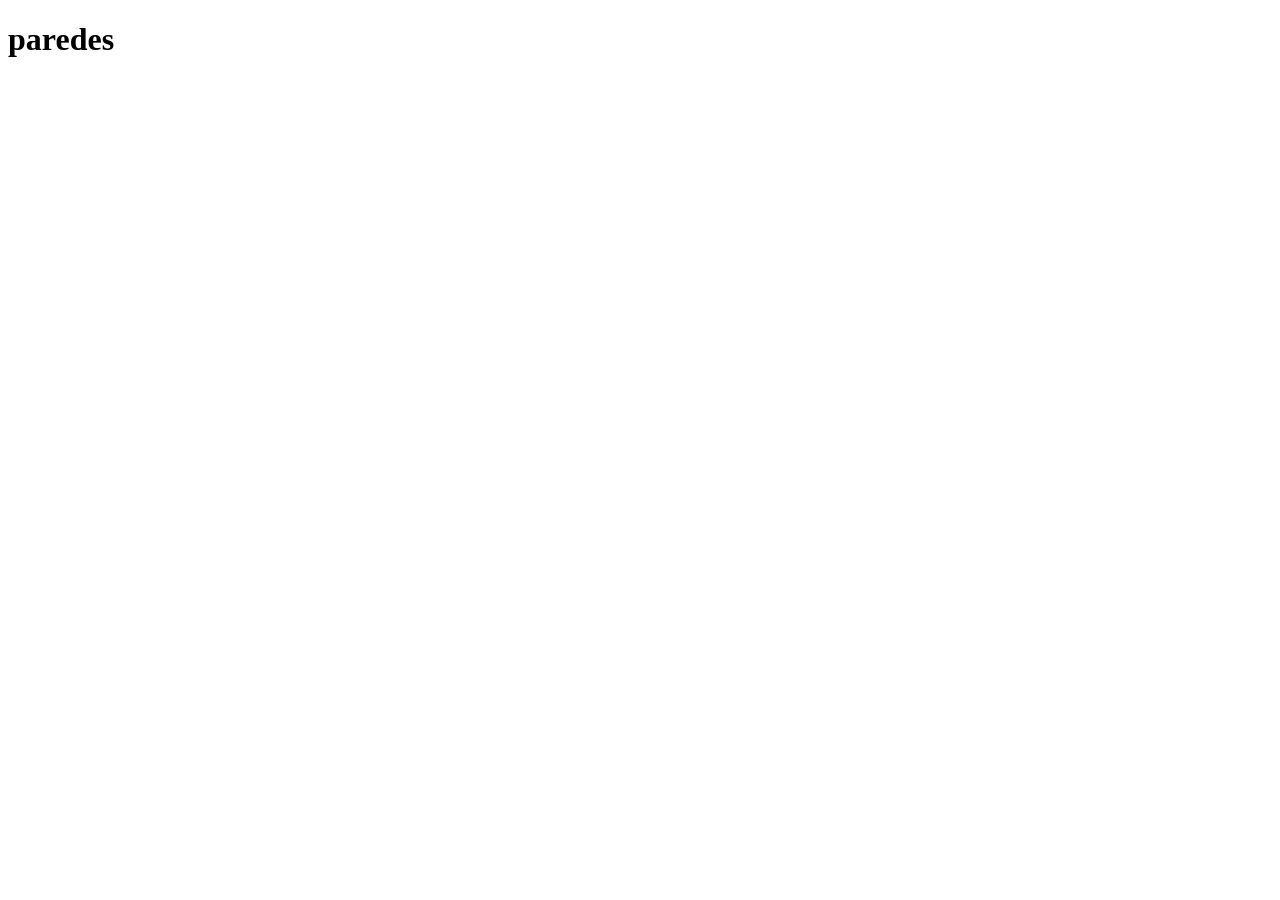
==== calidad.html @ febcbce3 "first commit" ====
<!DOCTYPE html>
<html lang="en">
<head>
    <meta charset="UTF-8">
    <meta name="viewport" content="width=device-width, initial-scale=1.0">
    <title>Document</title>
</head>
<body>
    <h1>paredes</h1>
</body>
</html>
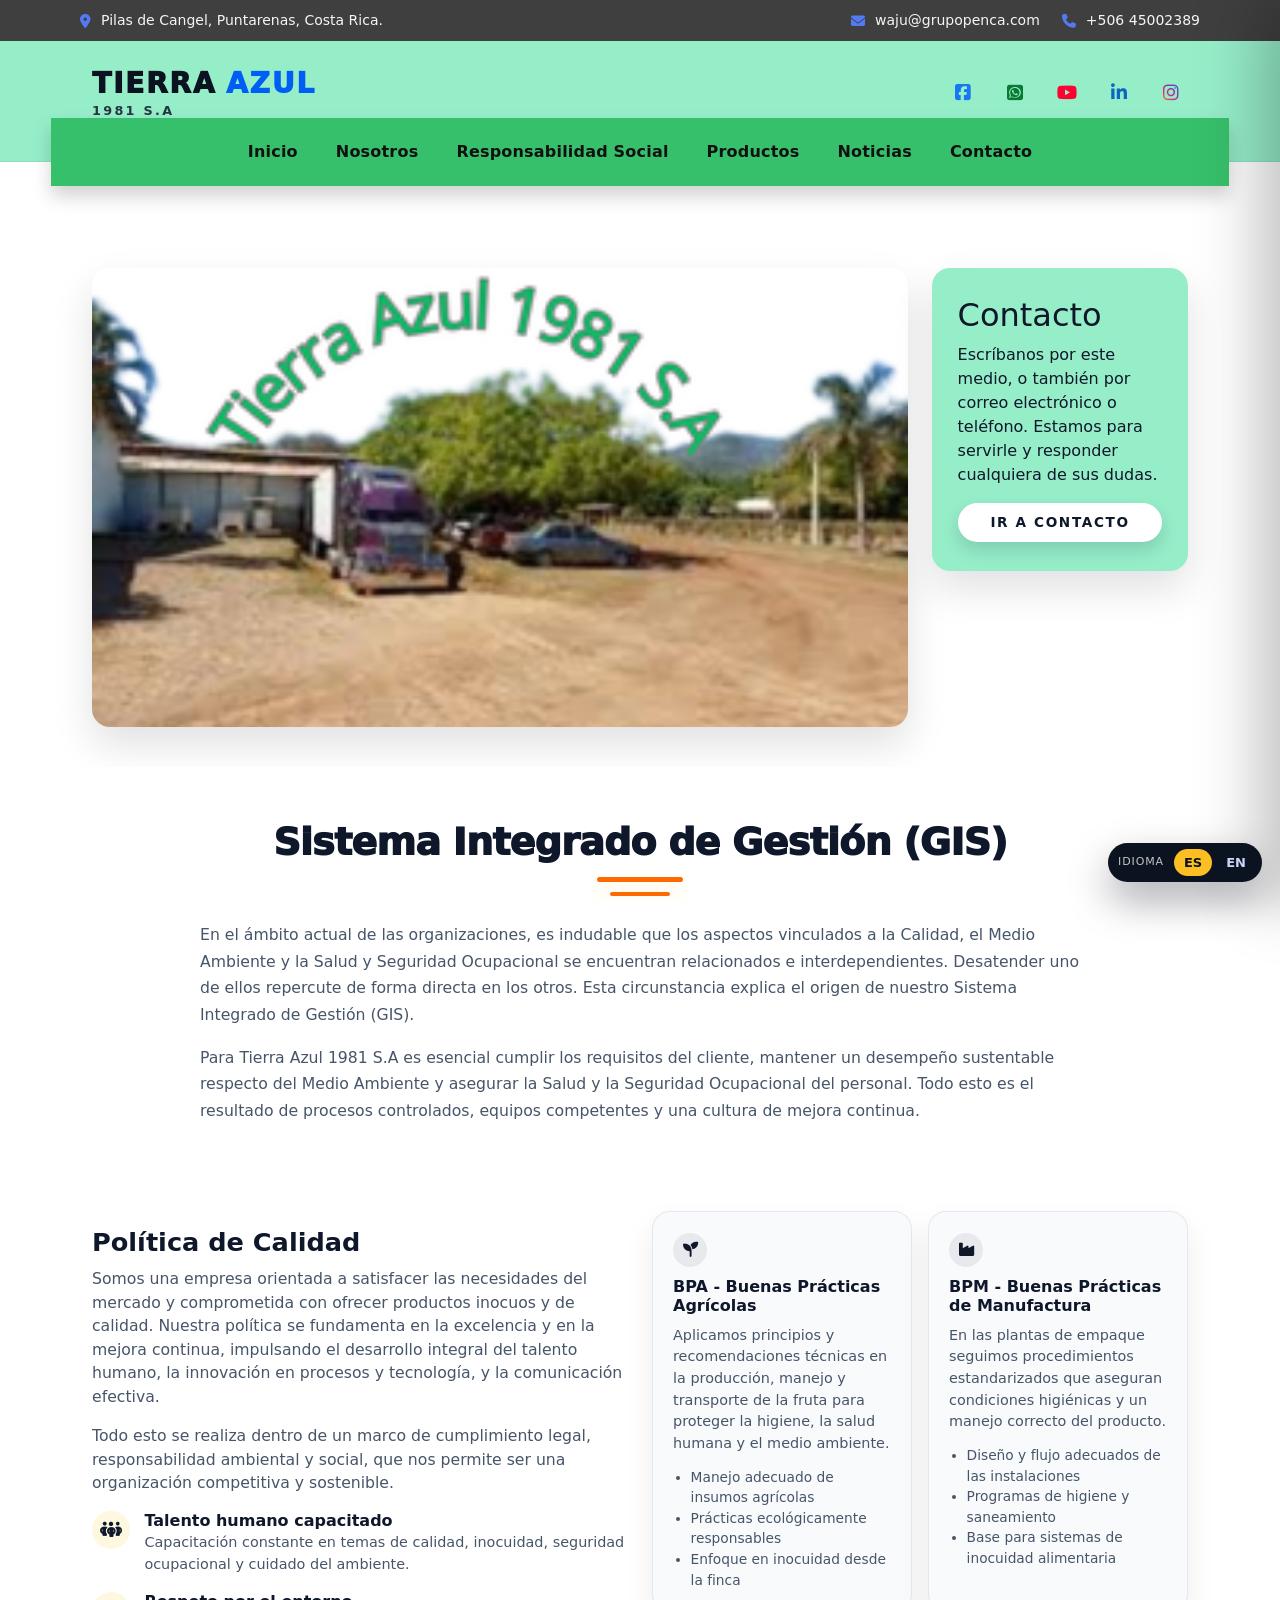
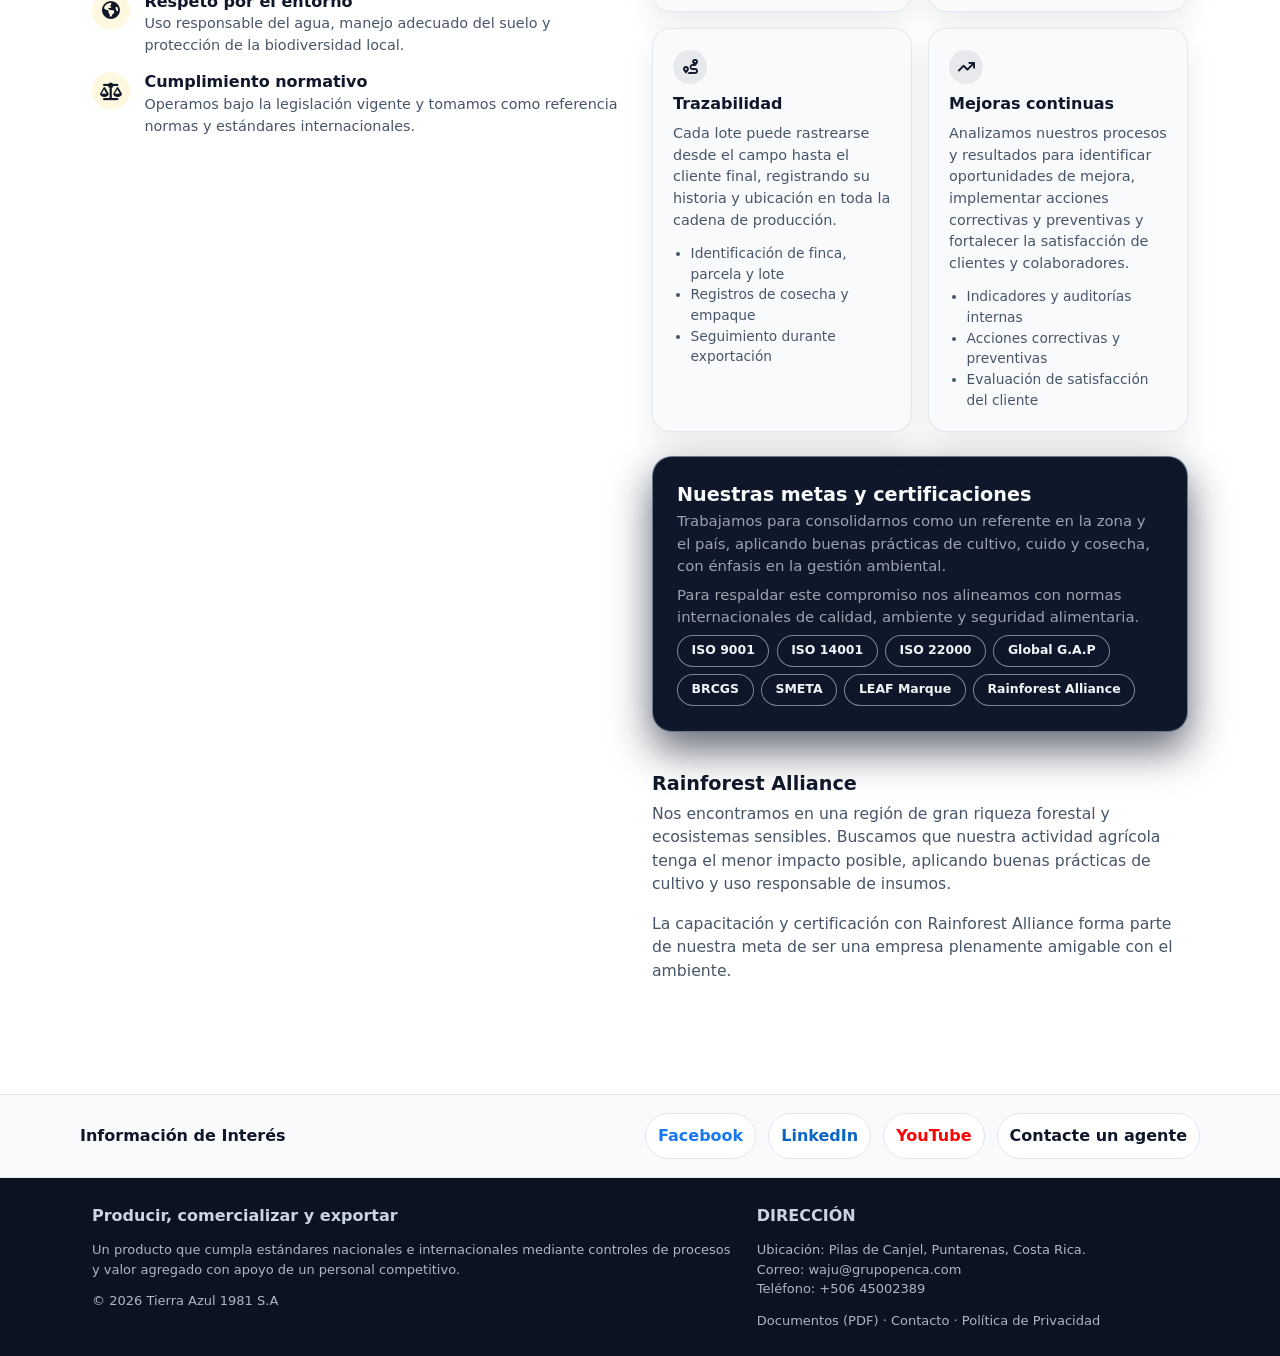
==== commit 7b354c29: "titulo que diga tierraazul" ====
--- a/calidad.html
+++ b/calidad.html
@@ -1,11 +1,914 @@
-<!DOCTYPE html>
-<html lang="en">
-<head>
-    <meta charset="UTF-8">
-    <meta name="viewport" content="width=device-width, initial-scale=1.0">
-    <title>Document</title>
-</head>
-<body>
-    <h1>paredes</h1>
-</body>
+<!doctype html>
+<html lang="es">
+  <head>
+    <meta charset="utf-8" />
+    <meta name="viewport" content="width=device-width, initial-scale=1" />
+    <title>Tierra-Azul - Calidad</title>
+
+    <!-- Google Font -->
+    <link rel="preconnect" href="https://fonts.googleapis.com" />
+    <link rel="preconnect" href="https://fonts.gstatic.com" crossorigin />
+    <link
+      href="https://fonts.googleapis.com/css2?family=Montserrat:wght@500;700;800&display=swap"
+      rel="stylesheet"
+    />
+
+    <!-- Bootstrap -->
+    <link
+      href="https://cdn.jsdelivr.net/npm/bootstrap@5.3.3/dist/css/bootstrap.min.css"
+      rel="stylesheet"
+    />
+
+    <!-- Swiper (slider pro, por si en el futuro lo usas aquí) -->
+    <link
+      rel="stylesheet"
+      href="https://cdn.jsdelivr.net/npm/swiper@11/swiper-bundle.min.css"
+    />
+
+    <!-- AOS (animaciones) -->
+    <link rel="stylesheet" href="https://unpkg.com/aos@2.3.1/dist/aos.css" />
+
+    <!-- FontAwesome -->
+    <link
+      rel="stylesheet"
+      href="https://cdnjs.cloudflare.com/ajax/libs/font-awesome/6.5.0/css/all.min.css"
+    />
+
+    <!-- CSS global -->
+    <link rel="stylesheet" href="css/styles.css" />
+    <!-- CSS específico de esta página -->
+    <link rel="stylesheet" href="css/calidad.css" />
+  </head>
+
+  <body>
+    <!-- TOP BAR (gris oscuro con info) -->
+    <div class="topbar2">
+      <div class="container topbar2__wrap">
+        <div class="topbar2__item">
+          <i class="fa-solid fa-location-dot"></i>
+          <span
+            data-es="Pilas de Cangel, Puntarenas, Costa Rica."
+            data-en="Pilas de Cangel, Puntarenas, Costa Rica."
+          >
+            Pilas de Cangel, Puntarenas, Costa Rica.
+          </span>
+        </div>
+
+        <div class="topbar2__right">
+          <a class="topbar2__item" href="mailto:info@puravidamelons.com">
+            <i class="fa-solid fa-envelope"></i>
+            <span
+              data-es="waju@grupopenca.com"
+              data-en="waju@grupopenca.com"
+            >
+              waju@grupopenca.com
+            </span>
+          </a>
+          <a class="topbar2__item" href="tel:+50645002389">
+            <i class="fa-solid fa-phone"></i>
+            <span
+              data-es="+506 45002389"
+              data-en="+506 45002389"
+            >
+              +506 45002389
+            </span>
+          </a>
+        </div>
+      </div>
+    </div>
+
+    <!-- HEADER AMARILLO -->
+    <header class="header2" id="siteHeader">
+      <div class="container header2__wrap">
+        <a class="header2__brand" href="index.html" aria-label="Inicio">
+          <span class="brand-text">
+            <span class="brand-name">
+              <span class="brand-tierra">TIERRA</span>
+              <span class="brand-azul">AZUL</span>
+            </span>
+            <span class="brand-sub">1981 S.A</span>
+          </span>
+        </a>
+
+        <div class="header2__right">
+          <div class="header2__social">
+            <a href="#" aria-label="Facebook"
+              ><i class="fa-brands fa-square-facebook"></i
+            ></a>
+            <a href="#" aria-label="WhatsApp"
+              ><i class="fa-brands fa-square-whatsapp"></i
+            ></a>
+            <a href="#" aria-label="YouTube"
+              ><i class="fa-brands fa-youtube"></i
+            ></a>
+            <a href="#" aria-label="LinkedIn"
+              ><i class="fa-brands fa-linkedin-in"></i
+            ></a>
+            <a href="#" aria-label="Instagram"
+              ><i class="fa-brands fa-instagram"></i
+            ></a>
+          </div>
+
+          <!-- Botón hamburguesa (solo móvil) -->
+          <button
+            class="nav2__toggle"
+            id="navToggle"
+            aria-label="Abrir menú"
+            aria-expanded="false"
+          >
+            <i class="fa-solid fa-bars"></i>
+          </button>
+        </div>
+      </div>
+
+      <!-- NAV flotante centrado (desktop) -->
+      <div class="nav2" id="navBar">
+        <nav class="nav2__box" aria-label="Menú principal">
+          <a
+            class="nav2__link"
+            href="index.html"
+            data-es="Inicio"
+            data-en="Home"
+          >
+            Inicio
+          </a>
+
+          <div class="nav2__dropdown" id="dropNosotros">
+            <a
+              class="nav2__link nav2__dropbtn"
+              href="#"
+              data-es="Nosotros"
+              data-en="About us"
+            >
+              Nosotros <i class="fa-solid fa-chevron-down"></i>
+            </a>
+
+            <div class="nav2__submenu" id="subNosotros">
+              <a
+                href="empresa.html"
+                data-es="Empresa"
+                data-en="Company"
+              >
+                Empresa
+              </a>
+              <a
+                href="estrategia.html"
+                data-es="Estrategia"
+                data-en="Strategy"
+              >
+                Estrategia
+              </a>
+              <a
+                href="calidad.html"
+                data-es="Calidad"
+                data-en="Quality"
+              >
+                Calidad
+              </a>
+            </div>
+          </div>
+
+          <a
+            class="nav2__link"
+            href="responsabilidad-social.html"
+            data-es="Responsabilidad Social"
+            data-en="Social Responsibility"
+          >
+            Responsabilidad Social
+          </a>
+          <a
+            class="nav2__link"
+            href="productos.html"
+            data-es="Productos"
+            data-en="Products"
+          >
+            Productos
+          </a>
+          <a
+            class="nav2__link"
+            href="noticias.html"
+            data-es="Noticias"
+            data-en="News"
+          >
+            Noticias
+          </a>
+          <a
+            class="nav2__link"
+            href="contacto.html"
+            data-es="Contacto"
+            data-en="Contact"
+          >
+            Contacto
+          </a>
+        </nav>
+      </div>
+
+      <!-- PANEL MÓVIL (overlay) -->
+      <div class="nav2__backdrop" id="navBackdrop"></div>
+
+      <aside class="nav2__panel" id="navPanel" aria-label="Menú móvil">
+        <div class="nav2__panelHead">
+          <span
+            class="nav2__panelTitle"
+            data-es="Menú"
+            data-en="Menu"
+          >
+            Menú
+          </span>
+          <button class="nav2__close" id="navClose" aria-label="Cerrar menú">
+            <i class="fa-solid fa-xmark"></i>
+          </button>
+        </div>
+
+        <div class="nav2__panelBody">
+          <a
+            class="nav2__mLink"
+            href="index.html"
+            data-es="Inicio"
+            data-en="Home"
+          >
+            Inicio
+          </a>
+
+          <!-- SOLO "NOSOTROS" TIENE SUBMENU EN MÓVIL -->
+          <button
+            class="nav2__mDrop"
+            type="button"
+            data-submenu="msubNosotros"
+            aria-expanded="false"
+          >
+            <span data-es="Nosotros" data-en="About us">Nosotros</span>
+            <i class="fa-solid fa-chevron-down"></i>
+          </button>
+          <div class="nav2__mSub" id="msubNosotros">
+            <a
+              href="empresa.html"
+              data-es="Empresa"
+              data-en="Company"
+            >
+              Empresa
+            </a>
+            <a
+              href="estrategia.html"
+              data-es="Estrategia"
+              data-en="Strategy"
+            >
+              Estrategia
+            </a>
+            <a
+              href="calidad.html"
+              data-es="Calidad"
+              data-en="Quality"
+            >
+              Calidad
+            </a>
+          </div>
+
+          <!-- LINKS NORMALES -->
+          <a
+            class="nav2__mLink"
+            href="responsabilidad-social.html"
+            data-es="Responsabilidad Social"
+            data-en="Social Responsibility"
+          >
+            Responsabilidad Social
+          </a>
+          <a
+            class="nav2__mLink"
+            href="productos.html"
+            data-es="Productos"
+            data-en="Products"
+          >
+            Productos
+          </a>
+          <a
+            class="nav2__mLink"
+            href="noticias.html"
+            data-es="Noticias"
+            data-en="News"
+          >
+            Noticias
+          </a>
+          <a
+            class="nav2__mLink"
+            href="contacto.html"
+            data-es="Contacto"
+            data-en="Contact"
+          >
+            Contacto
+          </a>
+        </div>
+      </aside>
+    </header>
+
+    <!-- Para que el contenido no se meta debajo del nav flotante -->
+    <div class="page-start"></div>
+
+    <!-- ================================
+         BANNER: IMAGEN + CONTACTO
+    ================================= -->
+    <section class="quality-banner">
+      <div class="container">
+        <div class="row g-4 align-items-stretch">
+          <!-- Imagen principal -->
+          <div class="col-lg-9">
+            <div
+              class="quality-banner__media"
+              data-aos="fade-up"
+              data-aos-duration="800"
+            >
+              <!-- 🔁 Cambia la ruta por tu imagen -->
+              <img
+                src="assets/Tierra Azul 1981 S.A.png"
+                alt="Calidad Tierra Azul 1981 S.A"
+                loading="lazy"
+                decoding="async"
+              />
+            </div>
+          </div>
+
+          <!-- Tarjeta de contacto -->
+          <div class="col-lg-3">
+            <aside
+              class="quality-contact"
+              data-aos="fade-left"
+              data-aos-duration="800"
+            >
+              <h2
+                class="quality-contact__title"
+                data-es="Contacto"
+                data-en="Contact"
+              >
+                Contacto
+              </h2>
+
+              <p
+                class="quality-contact__text"
+                data-es="Escríbanos por este medio, o también por correo electrónico o teléfono. Estamos para servirle y responder cualquiera de sus dudas."
+                data-en="Write to us here, or contact us by email or phone. We are here to help and answer any questions."
+              >
+                Escríbanos por este medio, o también por correo electrónico o
+                teléfono. Estamos para servirle y responder cualquiera de sus
+                dudas.
+              </p>
+
+              <a
+                href="contacto.html"
+                class="quality-contact__btn"
+                data-es="Ir a contacto"
+                data-en="Go to contact"
+              >
+                IR A CONTACTO
+              </a>
+            </aside>
+          </div>
+        </div>
+      </div>
+    </section>
+
+    <!-- ================================
+         TEXTO GIS (Sistema Integrado)
+    ================================= -->
+    <section class="section quality-body" id="calidad">
+      <div class="container">
+        <div class="section-head">
+          <h2
+            class="section-title"
+            data-es="Sistema Integrado de Gestión (GIS)"
+            data-en="Integrated Management System (GIS)"
+          >
+            Sistema Integrado de Gestión (GIS)
+          </h2>
+          <div class="section-divider"></div>
+        </div>
+
+        <div class="quality-body__content">
+          <p
+            data-es="En el ámbito actual de las organizaciones, es indudable que los aspectos vinculados a la Calidad, el Medio Ambiente y la Salud y Seguridad Ocupacional se encuentran relacionados e interdependientes. Desatender uno de ellos repercute de forma directa en los otros. Esta circunstancia explica el origen de nuestro Sistema Integrado de Gestión (GIS)."
+            data-en="In today’s organizations, Quality, Environment and Occupational Health and Safety are clearly related and interdependent. Ignoring one of them has a direct effect on the others. This is the origin of our Integrated Management System (GIS)."
+          >
+            En el ámbito actual de las organizaciones, es indudable que los
+            aspectos vinculados a la Calidad, el Medio Ambiente y la Salud y
+            Seguridad Ocupacional se encuentran relacionados e
+            interdependientes. Desatender uno de ellos repercute de forma
+            directa en los otros. Esta circunstancia explica el origen de
+            nuestro Sistema Integrado de Gestión (GIS).
+          </p>
+
+          <p
+            data-es="Para Tierra Azul 1981 S.A es esencial cumplir los requisitos del cliente, mantener un desempeño sustentable respecto del Medio Ambiente y asegurar la Salud y la Seguridad Ocupacional del personal. Todo esto es el resultado de procesos controlados, equipos competentes y una cultura de mejora continua."
+            data-en="For Tierra Azul 1981 S.A it is essential to meet customer requirements, maintain sustainable environmental performance and ensure workers’ Health and Safety. All this is the result of controlled processes, competent teams and a culture of continuous improvement."
+          >
+            Para Tierra Azul 1981 S.A es esencial cumplir los requisitos del
+            cliente, mantener un desempeño sustentable respecto del Medio
+            Ambiente y asegurar la Salud y la Seguridad Ocupacional del
+            personal. Todo esto es el resultado de procesos controlados, equipos
+            competentes y una cultura de mejora continua.
+          </p>
+        </div>
+      </div>
+    </section>
+
+    <!-- ================================
+         SECCIÓN PRINCIPAL: POLÍTICA, BPA, BPM, TRAZABILIDAD, MEJORA, METAS, RAINFOREST
+    ================================= -->
+    <section class="section quality-modern">
+      <div class="container">
+        <div class="row gy-5 align-items-start">
+          <!-- Columna izquierda: Política + pilares -->
+          <div class="col-lg-6">
+            <div class="quality-block">
+              <!-- Política de calidad -->
+              <h2
+                class="quality-block__title"
+                data-es="Política de Calidad"
+                data-en="Quality Policy"
+              >
+                Política de Calidad
+              </h2>
+
+              <p
+                class="quality-block__text"
+                data-es="Somos una empresa orientada a satisfacer las necesidades del mercado y comprometida con ofrecer productos inocuos y de calidad. Nuestra política se fundamenta en la excelencia y en la mejora continua, impulsando el desarrollo integral del talento humano, la innovación en procesos y tecnología, y la comunicación efectiva."
+                data-en="We are a company committed to meeting market needs and delivering safe, high-quality products. Our policy is based on excellence and continuous improvement, promoting the development of our people, process and technology innovation, and effective communication."
+              >
+                Somos una empresa orientada a satisfacer las necesidades del
+                mercado y comprometida con ofrecer productos inocuos y de
+                calidad. Nuestra política se fundamenta en la excelencia y en la
+                mejora continua, impulsando el desarrollo integral del talento
+                humano, la innovación en procesos y tecnología, y la
+                comunicación efectiva.
+              </p>
+
+              <p
+                class="quality-block__text"
+                data-es="Todo esto se realiza dentro de un marco de cumplimiento legal, responsabilidad ambiental y social, que nos permite ser una organización competitiva y sostenible."
+                data-en="All this is carried out within a framework of legal compliance and environmental and social responsibility, which allows us to be a competitive and sustainable organization."
+              >
+                Todo esto se realiza dentro de un marco de cumplimiento legal,
+                responsabilidad ambiental y social, que nos permite ser una
+                organización competitiva y sostenible.
+              </p>
+
+              <!-- Pilares -->
+              <ul class="quality-pillars list-unstyled">
+                <li>
+                  <span class="quality-pillars__icon">
+                    <i class="fa-solid fa-people-group"></i>
+                  </span>
+                  <div>
+                    <h3
+                      data-es="Talento humano capacitado"
+                      data-en="Trained human talent"
+                    >
+                      Talento humano capacitado
+                    </h3>
+                    <p
+                      data-es="Capacitación constante en temas de calidad, inocuidad, seguridad ocupacional y cuidado del ambiente."
+                      data-en="Ongoing training on quality, food safety, occupational safety and environmental care."
+                    >
+                      Capacitación constante en temas de calidad, inocuidad,
+                      seguridad ocupacional y cuidado del ambiente.
+                    </p>
+                  </div>
+                </li>
+
+                <li>
+                  <span class="quality-pillars__icon">
+                    <i class="fa-solid fa-earth-americas"></i>
+                  </span>
+                  <div>
+                    <h3
+                      data-es="Respeto por el entorno"
+                      data-en="Respect for the environment"
+                    >
+                      Respeto por el entorno
+                    </h3>
+                    <p
+                      data-es="Uso responsable del agua, manejo adecuado del suelo y protección de la biodiversidad local."
+                      data-en="Responsible water use, proper soil management and protection of local biodiversity."
+                    >
+                      Uso responsable del agua, manejo adecuado del suelo y
+                      protección de la biodiversidad local.
+                    </p>
+                  </div>
+                </li>
+
+                <li>
+                  <span class="quality-pillars__icon">
+                    <i class="fa-solid fa-scale-balanced"></i>
+                  </span>
+                  <div>
+                    <h3
+                      data-es="Cumplimiento normativo"
+                      data-en="Regulatory compliance"
+                    >
+                      Cumplimiento normativo
+                    </h3>
+                    <p
+                      data-es="Operamos bajo la legislación vigente y tomamos como referencia normas y estándares internacionales."
+                      data-en="We operate under current legislation and take international standards and norms as reference."
+                    >
+                      Operamos bajo la legislación vigente y tomamos como
+                      referencia normas y estándares internacionales.
+                    </p>
+                  </div>
+                </li>
+              </ul>
+            </div>
+          </div>
+
+          <!-- Columna derecha: BPA / BPM / Trazabilidad / Mejora continua + Certificaciones + Rainforest -->
+          <div class="col-lg-6">
+            <div class="quality-grid">
+              <!-- BPA -->
+              <article class="quality-card">
+                <div class="quality-card__icon">
+                  <i class="fa-solid fa-seedling"></i>
+                </div>
+                <h3
+                  data-es="BPA - Buenas Prácticas Agrícolas"
+                  data-en="GAP - Good Agricultural Practices"
+                >
+                  BPA - Buenas Prácticas Agrícolas
+                </h3>
+                <p
+                  data-es="Aplicamos principios y recomendaciones técnicas en la producción, manejo y transporte de la fruta para proteger la higiene, la salud humana y el medio ambiente."
+                  data-en="We apply principles and technical recommendations in fruit production, handling and transport to protect hygiene, human health and the environment."
+                >
+                  Aplicamos principios y recomendaciones técnicas en la
+                  producción, manejo y transporte de la fruta para proteger la
+                  higiene, la salud humana y el medio ambiente.
+                </p>
+                <ul>
+                  <li
+                    data-es="Manejo adecuado de insumos agrícolas"
+                    data-en="Proper management of agricultural inputs"
+                  >
+                    Manejo adecuado de insumos agrícolas
+                  </li>
+                  <li
+                    data-es="Prácticas ecológicamente responsables"
+                    data-en="Environmentally responsible practices"
+                  >
+                    Prácticas ecológicamente responsables
+                  </li>
+                  <li
+                    data-es="Enfoque en inocuidad desde la finca"
+                    data-en="Food safety starting at the farm"
+                  >
+                    Enfoque en inocuidad desde la finca
+                  </li>
+                </ul>
+              </article>
+
+              <!-- BPM -->
+              <article class="quality-card">
+                <div class="quality-card__icon">
+                  <i class="fa-solid fa-industry"></i>
+                </div>
+                <h3
+                  data-es="BPM - Buenas Prácticas de Manufactura"
+                  data-en="GMP - Good Manufacturing Practices"
+                >
+                  BPM - Buenas Prácticas de Manufactura
+                </h3>
+                <p
+                  data-es="En las plantas de empaque seguimos procedimientos estandarizados que aseguran condiciones higiénicas y un manejo correcto del producto."
+                  data-en="In packing plants we follow standardized procedures that ensure hygienic conditions and proper product handling."
+                >
+                  En las plantas de empaque seguimos procedimientos
+                  estandarizados que aseguran condiciones higiénicas y un manejo
+                  correcto del producto.
+                </p>
+                <ul>
+                  <li
+                    data-es="Diseño y flujo adecuados de las instalaciones"
+                    data-en="Proper facility design and process flow"
+                  >
+                    Diseño y flujo adecuados de las instalaciones
+                  </li>
+                  <li
+                    data-es="Programas de higiene y saneamiento"
+                    data-en="Hygiene and sanitation programs"
+                  >
+                    Programas de higiene y saneamiento
+                  </li>
+                  <li
+                    data-es="Base para sistemas de inocuidad alimentaria"
+                    data-en="Basis for food safety systems"
+                  >
+                    Base para sistemas de inocuidad alimentaria
+                  </li>
+                </ul>
+              </article>
+
+              <!-- Trazabilidad -->
+              <article class="quality-card">
+                <div class="quality-card__icon">
+                  <i class="fa-solid fa-route"></i>
+                </div>
+                <h3
+                  data-es="Trazabilidad"
+                  data-en="Traceability"
+                >
+                  Trazabilidad
+                </h3>
+                <p
+                  data-es="Cada lote puede rastrearse desde el campo hasta el cliente final, registrando su historia y ubicación en toda la cadena de producción."
+                  data-en="Each batch can be traced from the field to the final customer, recording its history and location throughout the production chain."
+                >
+                  Cada lote puede rastrearse desde el campo hasta el cliente
+                  final, registrando su historia y ubicación en toda la cadena
+                  de producción.
+                </p>
+                <ul>
+                  <li
+                    data-es="Identificación de finca, parcela y lote"
+                    data-en="Farm, plot and batch identification"
+                  >
+                    Identificación de finca, parcela y lote
+                  </li>
+                  <li
+                    data-es="Registros de cosecha y empaque"
+                    data-en="Harvest and packing records"
+                  >
+                    Registros de cosecha y empaque
+                  </li>
+                  <li
+                    data-es="Seguimiento durante exportación"
+                    data-en="Tracking during export"
+                  >
+                    Seguimiento durante exportación
+                  </li>
+                </ul>
+              </article>
+
+              <!-- Mejora continua -->
+              <article class="quality-card">
+                <div class="quality-card__icon">
+                  <i class="fa-solid fa-arrow-trend-up"></i>
+                </div>
+                <h3
+                  data-es="Mejoras continuas"
+                  data-en="Continuous improvement"
+                >
+                  Mejoras continuas
+                </h3>
+                <p
+                  data-es="Analizamos nuestros procesos y resultados para identificar oportunidades de mejora, implementar acciones correctivas y preventivas y fortalecer la satisfacción de clientes y colaboradores."
+                  data-en="We analyze our processes and results to identify opportunities for improvement, implement corrective and preventive actions and strengthen customer and staff satisfaction."
+                >
+                  Analizamos nuestros procesos y resultados para identificar
+                  oportunidades de mejora, implementar acciones correctivas y
+                  preventivas y fortalecer la satisfacción de clientes y
+                  colaboradores.
+                </p>
+                <ul>
+                  <li
+                    data-es="Indicadores y auditorías internas"
+                    data-en="Indicators and internal audits"
+                  >
+                    Indicadores y auditorías internas
+                  </li>
+                  <li
+                    data-es="Acciones correctivas y preventivas"
+                    data-en="Corrective and preventive actions"
+                  >
+                    Acciones correctivas y preventivas
+                  </li>
+                  <li
+                    data-es="Evaluación de satisfacción del cliente"
+                    data-en="Customer satisfaction assessment"
+                  >
+                    Evaluación de satisfacción del cliente
+                  </li>
+                </ul>
+              </article>
+            </div>
+
+            <!-- Metas y certificaciones -->
+            <div class="quality-cert quality-cert--modern mt-4">
+              <div class="quality-cert__text">
+                <h3
+                  data-es="Nuestras metas y certificaciones"
+                  data-en="Our goals and certifications"
+                >
+                  Nuestras metas y certificaciones
+                </h3>
+                <p
+                  data-es="Trabajamos para consolidarnos como un referente en la zona y el país, aplicando buenas prácticas de cultivo, cuido y cosecha, con énfasis en la gestión ambiental."
+                  data-en="We work to become a benchmark in our region and country, applying good growing, caring and harvesting practices, with a strong focus on environmental management."
+                >
+                  Trabajamos para consolidarnos como un referente en la zona y
+                  el país, aplicando buenas prácticas de cultivo, cuido y
+                  cosecha, con énfasis en la gestión ambiental.
+                </p>
+                <p
+                  data-es="Para respaldar este compromiso nos alineamos con normas internacionales de calidad, ambiente y seguridad alimentaria."
+                  data-en="To support this commitment we align with international standards on quality, environment and food safety."
+                >
+                  Para respaldar este compromiso nos alineamos con normas
+                  internacionales de calidad, ambiente y seguridad alimentaria.
+                </p>
+              </div>
+
+              <div class="quality-cert__badges">
+                <span class="quality-cert-badge">ISO 9001</span>
+                <span class="quality-cert-badge">ISO 14001</span>
+                <span class="quality-cert-badge">ISO 22000</span>
+                <span class="quality-cert-badge">Global G.A.P</span>
+                <span class="quality-cert-badge">BRCGS</span>
+                <span class="quality-cert-badge">SMETA</span>
+                <span class="quality-cert-badge">LEAF Marque</span>
+                <span class="quality-cert-badge">Rainforest Alliance</span>
+              </div>
+            </div>
+
+            <!-- Rainforest Alliance -->
+            <div class="quality-block mt-4">
+              <h3
+                class="quality-block__subtitle"
+                data-es="Rainforest Alliance"
+                data-en="Rainforest Alliance"
+              >
+                Rainforest Alliance
+              </h3>
+              <p
+                class="quality-block__text"
+                data-es="Nos encontramos en una región de gran riqueza forestal y ecosistemas sensibles. Buscamos que nuestra actividad agrícola tenga el menor impacto posible, aplicando buenas prácticas de cultivo y uso responsable de insumos."
+                data-en="We are located in an area of great forest richness and sensitive ecosystems. We seek to keep our agricultural activity’s impact to a minimum by applying good growing practices and responsible use of inputs."
+              >
+                Nos encontramos en una región de gran riqueza forestal y
+                ecosistemas sensibles. Buscamos que nuestra actividad agrícola
+                tenga el menor impacto posible, aplicando buenas prácticas de
+                cultivo y uso responsable de insumos.
+              </p>
+              <p
+                class="quality-block__text"
+                data-es="La capacitación y certificación con Rainforest Alliance forma parte de nuestra meta de ser una empresa plenamente amigable con el ambiente."
+                data-en="Training and certification with Rainforest Alliance are part of our goal to be a truly environmentally friendly company."
+              >
+                La capacitación y certificación con Rainforest Alliance forma
+                parte de nuestra meta de ser una empresa plenamente amigable con
+                el ambiente.
+              </p>
+            </div>
+          </div>
+        </div>
+      </div>
+    </section>
+
+    <!-- INFO DE INTERÉS -->
+    <section class="info-interest">
+      <div class="container wrap">
+        <strong
+          data-es="Información de Interés"
+          data-en="Information of Interest"
+        >
+          Información de Interés
+        </strong>
+        <div class="social">
+          <a href="#" class="social-facebook" target="_blank">Facebook</a>
+          <a href="#" class="social-linkedin" target="_blank">LinkedIn</a>
+          <a href="#" class="social-youtube" target="_blank">YouTube</a>
+          <a
+            href="contacto.html"
+            class="social-contact"
+            data-es="Contacte un agente"
+            data-en="Contact an agent"
+          >
+            Contacte un agente
+          </a>
+        </div>
+      </div>
+    </section>
+
+    <!-- FOOTER -->
+    <footer class="footer">
+      <div class="container cols">
+        <div>
+          <strong
+            data-es="Producir, comercializar y exportar"
+            data-en="Produce, market, and export"
+          >
+            Producir, comercializar y exportar
+          </strong>
+
+          <div
+            class="copy"
+            data-es="Un producto que cumpla estándares nacionales e internacionales mediante controles de procesos y valor agregado con apoyo de un personal competitivo."
+            data-en="A product that meets national and international standards through process controls and added value supported by a competitive staff."
+          >
+            Un producto que cumpla estándares nacionales e internacionales
+            mediante controles de procesos y valor agregado con apoyo de un
+            personal competitivo.
+          </div>
+
+          <div class="copy">
+            © <span id="year"></span>
+            <span data-es=" Tierra Azul 1981 S.A" data-en="Tierra Azul 1981 S.A">
+              Tierra Azul 1981 S.A
+            </span>
+          </div>
+        </div>
+
+        <div>
+          <strong data-es="DIRECCIÓN" data-en="ADDRESS">DIRECCIÓN</strong>
+
+          <div class="copy">
+            <span
+              data-es="Ubicación: Pilas de Canjel, Puntarenas, Costa Rica."
+              data-en="Location: Pilas de Canjel, Puntarenas, Costa Rica."
+            >
+              Ubicación: Pilas de Canjel, Puntarenas, Costa Rica.
+            </span>
+            <br />
+            <span
+              data-es="Correo: waju@grupopenca.com"
+              data-en="Email: waju@grupopenca.com"
+            >
+              Correo: waju@grupopenca.com
+            </span>
+            <br />
+            <span
+              data-es="Teléfono: +506 45002389"
+              data-en="Phone: +506 45002389"
+            >
+              Teléfono: +506 45002389
+            </span>
+          </div>
+
+          <div class="copy">
+            <a href="documentos.html">
+              <span data-es="Documentos (PDF)" data-en="Documents (PDF)">
+                Documentos (PDF)
+              </span>
+            </a>
+            ·
+            <a href="contacto.html">
+              <span data-es="Contacto" data-en="Contact">
+                Contacto
+              </span>
+            </a>
+            ·
+            <a href="privacidad.html">
+              <span data-es="Política de Privacidad" data-en="Privacy Policy">
+                Política de Privacidad
+              </span>
+            </a>
+          </div>
+        </div>
+      </div>
+    </footer>
+
+    <!-- JS -->
+    <script defer src="js/header.js"></script>
+    <script defer src="js/main.js"></script>
+    <script defer src="js/ux.js"></script>
+
+    <script
+      defer
+      src="https://cdn.jsdelivr.net/npm/bootstrap@5.3.3/dist/js/bootstrap.bundle.min.js"
+    ></script>
+    <script
+      defer
+      src="https://cdn.jsdelivr.net/npm/swiper@11/swiper-bundle.min.js"
+    ></script>
+    <script
+      defer
+      src="https://unpkg.com/aos@2.3.1/dist/aos.js"
+    ></script>
+
+    <script>
+      document.addEventListener("DOMContentLoaded", () => {
+        if (window.AOS) AOS.init({ once: true });
+
+        // Swiper solo si existiera .heroSwiper
+        if (window.Swiper && document.querySelector(".heroSwiper")) {
+          new Swiper(".heroSwiper", {
+            loop: true,
+            speed: 900,
+            autoplay: {
+              delay: 3500,
+              disableOnInteraction: false,
+            },
+            pagination: { el: ".swiper-pagination", clickable: true },
+            navigation: {
+              nextEl: ".swiper-button-next",
+              prevEl: ".swiper-button-prev",
+            },
+          });
+        }
+
+        // Año actual en el footer
+        const yearSpan = document.getElementById("year");
+        if (yearSpan) {
+          yearSpan.textContent = new Date().getFullYear();
+        }
+      });
+    </script>
+    <!-- 🔵 Traducción -->
+    <script defer src="js/translate.js"></script>
+  </body>
 </html>
--- a/css/styles.css
+++ b/css/styles.css
@@ -0,0 +1,1869 @@
+/* =========================================================
+   VARIABLES
+========================================================= */
+:root{
+  --dark:#0b1220;
+  --text:#0f172a;
+  --muted:#475569;
+  --bg:#ffffff;
+  --line:#e2e8f0;
+  --soft:#f8fafc;
+
+  --primary:#005ef5d6;
+  --primary2:#557dff;
+
+  --shadow: 0 18px 40px rgba(2, 6, 23, .12);
+  --radius: 18px;
+
+  /* Z-INDEX */
+  --z-header: 9999;
+  --z-dropdown: 10000;
+
+  /* Header tipo imagen */
+  --topbar-bg:#3f3f3f;
+  --topbar-text:#ffffff;
+  --yellow-bg:#96eec9;      /* fondo grande amarillo */
+  --yellow-nav:#37c06b;     /* barra del menú */
+  --yellow-nav-text:#111;
+
+  --shadow-nav: 0 10px 18px rgba(0,0,0,.18);
+}
+
+/* =========================================================
+   RESET / BASE
+========================================================= */
+*{ box-sizing:border-box; }
+html{ scroll-behavior:smooth; }
+body{
+  margin:0;
+  font-family: system-ui, -apple-system, Segoe UI, Roboto, Arial, sans-serif;
+  color:var(--text);
+  background:var(--bg);
+}
+a{ color:inherit; text-decoration:none; }
+img{ max-width:100%; display:block; }
+.container{ width:min(1120px, 92%); margin-inline:auto; }
+
+/* =========================================================
+   TOPBAR (gris)
+========================================================= */
+.topbar2{
+  background: var(--topbar-bg);
+  color: var(--topbar-text);
+  font-size:14px;
+}
+.topbar2__wrap{
+  display:flex;
+  justify-content:space-between;
+  align-items:center;
+  gap:16px;
+  padding:10px 0;
+  flex-wrap:wrap;
+}
+.topbar2__item{
+  display:flex;
+  gap:10px;
+  align-items:center;
+  opacity:.95;
+  white-space:nowrap;
+}
+.topbar2__right{
+  display:flex;
+  gap:22px;
+  align-items:center;
+  flex-wrap:wrap;
+}
+.topbar2 a{ color:#fff; opacity:.95; }
+.topbar2 a:hover{ opacity:1; }
+.topbar2 i{ color: var(--primary2); }
+
+/* =========================================================
+   HEADER AMARILLO
+========================================================= */
+.fa-square-facebook{
+  color:#1877F2;
+}
+.fa-square-whatsapp{
+  color:#097a32;
+}
+
+.fa-youtube,
+.fa-square-youtube{
+  color: #FF0033;
+}
+.fa-instagram,
+.fa-square-instagram{
+  background: linear-gradient(
+    45deg,
+    #f58529,
+    #dd2a7b,
+    #8134af,
+    #515bd4
+  );
+  -webkit-background-clip: text;
+  -webkit-text-fill-color: transparent;
+}
+.fa-linkedin-in,
+.fa-linkedin{
+  color: #0A66C2;
+}
+------redes DE INFO  INTERES---
+.social a{
+  padding: 10px 18px;
+  border-radius: 999px;
+  font-weight: 800;
+  text-decoration: none;
+  border: 2px solid transparent;
+  transition: all .25s ease;
+  display: inline-flex;
+  align-items: center;
+  justify-content: center;
+}
+
+/* Facebook */
+.social-facebook{
+  color:#1877F2;
+  border-color:#1877F2;
+}
+.social-facebook:hover{
+  background:#1877F2;
+  color:#fff;
+}
+
+/* LinkedIn */
+.social-linkedin{
+  color:#0A66C2;
+  border-color:#0A66C2;
+}
+.social-linkedin:hover{
+  background:#0A66C2;
+  color:#fff;
+}
+
+/* YouTube */
+.social-youtube{
+  color:#FF0000;
+  border-color:#FF0000;
+}
+.social-youtube:hover{
+  background:#FF0000;
+  color:#fff;
+}
+
+/* Contacte un agente */
+
+.social-contact:hover{
+  background:#50e253;
+  
+}
+
+.header2{
+  position: relative;
+  z-index: var(--z-header);
+  background: var(--yellow-bg);
+  padding: 28px 0 44px; /* espacio para nav flotante */
+  box-shadow: inset 0 -1px 0 rgba(0,0,0,.06);
+}
+.header2__wrap{
+  display:flex;
+  justify-content:space-between;
+  align-items:center;
+  gap:18px;
+}
+.header2__logo{
+  height: 74px;
+  width:auto;
+  filter: drop-shadow(0 2px 0 rgba(0,0,0,.12));
+}
+.header2__right{
+  display:flex;
+  align-items:center;
+  gap:14px;
+}
+
+/* Redes */
+.header2__social{
+  display:flex;
+  align-items:center;
+  gap:18px;
+}
+.header2__social a{
+  width:34px;
+  height:34px;
+  display:grid;
+  place-items:center;
+  border-radius:999px;
+  color: rgba(255,255,255,.92);
+  transition: transform .15s ease, background .15s ease, color .15s ease;
+  font-size: 18px;
+}
+.header2__social a:hover{
+  transform: translateY(-1px);
+  background: rgba(255,255,255,.10);
+  color:#fff;
+}
+
+/* Botón hamburguesa (solo móvil) */
+.nav2__toggle{
+  display:none;
+  width:44px;
+  height:44px;
+  border-radius:12px;
+  border:1px solid rgba(255,255,255,.25);
+  background: rgba(255,255,255,.12);
+  color:#fff;
+  cursor:pointer;
+}
+.nav2__toggle:hover{ background: rgba(255,255,255,.18); }
+
+/* =========================================================
+   NAV FLOTANTE (desktop)
+========================================================= */
+.nav2{
+  position:absolute;
+  left:0; right:0;
+  bottom:-24px;
+  display:flex;
+  justify-content:center;
+  z-index: var(--z-header);
+}
+.nav2__box{
+  width: min(1180px, 92%);
+  background: var(--yellow-nav);
+  box-shadow: var(--shadow-nav);
+  padding: 16px 18px;
+  display:flex;
+  justify-content:center;
+  align-items:center;
+  gap:34px;
+
+  /* ✅ una sola fila sin recortar dropdown */
+  flex-wrap: nowrap;
+  white-space: nowrap;
+  overflow: visible;
+}
+
+/* Links */
+.nav2__link{
+  color: var(--yellow-nav-text);
+  font-weight:800;
+  letter-spacing:.2px;
+  padding: 6px 2px;
+  position:relative;
+  display:inline-flex;
+  align-items:center;
+  gap:8px;
+}
+.nav2__link:hover{ opacity:.9; }
+
+.nav2__link.active{
+  color:#fff;
+  font-weight:900;
+}
+.nav2__link.active::after{
+  content:"";
+  position:absolute;
+  left:0; right:0;
+  bottom:-6px;
+  height:3px;
+  border-radius:999px;
+  background: rgba(255,255,255,.92);
+}
+
+/* Ajustes de espacio en pantallas medianas */
+@media (max-width: 1100px){
+  .nav2__box{ gap:20px; padding: 14px 14px; }
+  .nav2__link{ font-size: 14px; }
+}
+@media (max-width: 980px){
+  .nav2__box{ gap:16px; }
+}
+
+/* =========================================================
+   SUBMENU DESKTOP - SOLO "NOSOTROS" (estable, sin parpadeo)
+========================================================= */
+#dropNosotros{ position:relative; }
+
+/* buffer invisible entre link y submenu para que no parpadee */
+#dropNosotros::after{
+  content:"";
+  position:absolute;
+  left:-40px;
+  right:-40px;
+  top: 28px;
+  height: 22px;
+}
+
+/* submenu */
+#dropNosotros .nav2__submenu{
+  position:absolute;
+  top: 52px;
+  left: 50%;
+  transform: translateX(-50%);
+  min-width: 340px;
+  padding: 14px;
+  border-radius: 18px;
+  background:#fff;
+  border:1px solid rgba(226,232,240,.95);
+  box-shadow: 0 26px 60px rgba(2,6,23,.22);
+  display:none;
+  z-index: 99999;
+}
+#dropNosotros .nav2__submenu a{
+  display:block;
+  padding: 14px 14px;
+  border-radius: 12px;
+  font-size: 18px;
+  font-weight: 900;
+  color:#0f172a;
+}
+#dropNosotros .nav2__submenu a:hover{
+  background: rgba(12, 156, 51, 0.2);
+}
+
+/* ✅ Desktop: abre por hover */
+@media (min-width: 901px){
+  #dropNosotros:hover > .nav2__submenu{
+    display:block;
+  }
+}
+
+/* chevron rota al abrir */
+#dropNosotros .nav2__dropbtn i{
+  transition: transform .18s ease;
+}
+@media (min-width: 901px){
+  #dropNosotros:hover .nav2__dropbtn i{
+    transform: rotate(180deg);
+  }
+}
+
+/* =========================================================
+   ESPACIADOR bajo menú flotante
+========================================================= */
+.page-start{ height: 46px; }
+
+/* =========================================================
+   MENÚ MÓVIL (panel lateral)
+========================================================= */
+.nav2__backdrop{
+  position: fixed;
+  inset:0;
+  background: rgba(2,6,23,.55);
+  z-index: calc(var(--z-header) + 1);
+  display:none;
+}
+.nav2__panel{
+  position: fixed;
+  top:0; right:0;
+  height:100vh;
+  width: min(360px, 92vw);
+  background:#fff;
+  z-index: calc(var(--z-header) + 2);
+  transform: translateX(100%);
+  transition: transform .22s ease;
+  box-shadow: -20px 0 60px rgba(0,0,0,.25);
+  display:flex;
+  flex-direction:column;
+}
+.nav2__panelHead{
+  display:flex;
+  justify-content:space-between;
+  align-items:center;
+  padding:14px 14px;
+  border-bottom:1px solid rgba(226,232,240,.9);
+}
+.nav2__panelTitle{ font-weight: 900; color:#0f172a; }
+.nav2__close{
+  width:42px;
+  height:42px;
+  border-radius:12px;
+  border:1px solid rgba(226,232,240,.9);
+  background:#fff;
+  cursor:pointer;
+}
+.nav2__panelBody{
+  padding: 12px 14px 18px;
+  overflow:auto;
+}
+
+/* Links móvil */
+.nav2__mLink{
+  display:block;
+  padding: 12px 10px;
+  border-radius: 12px;
+  font-weight: 900;
+  color:#0f172a;
+}
+.nav2__mLink:hover{ background: rgba(2,6,23,.05); }
+.nav2__mLink.active{ background: rgba(245,196,0,.22); }
+
+/* Dropdown móvil (acordeón) */
+.nav2__mDrop{
+  width:100%;
+  display:flex;
+  justify-content:space-between;
+  align-items:center;
+  padding: 12px 10px;
+  border-radius: 12px;
+  border:none;
+  background: transparent;
+  font-weight: 900;
+  color:#0f172a;
+  cursor:pointer;
+}
+.nav2__mDrop:hover{ background: rgba(2,6,23,.05); }
+
+.nav2__mSub{
+  display:none;
+  padding: 6px 6px 10px 14px;
+}
+.nav2__mSub a{
+  display:block;
+  padding: 10px 10px;
+  border-radius: 12px;
+  font-weight: 800;
+  color:#0f172a;
+}
+.nav2__mSub a:hover{ background: rgba(3, 84, 38, 0.2); }
+
+/* Estados abiertos móvil */
+.nav-open .nav2__backdrop{ display:block; }
+.nav-open .nav2__panel{ transform: translateX(0); }
+/* Iconito chevron del botón móvil */
+.nav2__mDrop i {
+  transition: transform 0.25s ease;
+}
+
+/* Cuando el submenu está abierto (aria-expanded="true"), rota el ícono */
+.nav2__mDrop[aria-expanded="true"] i {
+  transform: rotate(180deg);
+}
+
+/* =========================================================
+   RESPONSIVE (HEADER)
+========================================================= */
+@media (max-width: 900px){
+  .nav2{ display:none; }            /* ocultar nav flotante */
+  .header2{ padding: 20px 0 24px; } /* ya no ocupamos espacio extra */
+  .page-start{ height: 12px; }
+  .nav2__toggle{
+    display:inline-flex;
+    align-items:center;
+    justify-content:center;
+  }
+  .header2__social{ gap:12px; }
+  .header2__logo{ height: 60px; }
+}
+@media (max-width: 860px){
+  .header2__logo{ height: 62px; }
+}
+
+/* =========================================================
+   BOTONES (GENERALES)
+========================================================= */
+.btn{
+  display:inline-flex;
+  align-items:center;
+  justify-content:center;
+  padding:12px 16px;
+  border-radius:14px;
+  background: linear-gradient(135deg, var(--primary), var(--primary2));
+  border:1px solid transparent;
+  font-weight:900;
+  color:#3a2a00;
+  box-shadow: var(--shadow);
+}
+.btn.ghost{
+  background:#fff;
+  border-color: var(--line);
+  color:var(--text);
+  box-shadow:none;
+}
+
+/* =========================================================
+   SECTIONS
+========================================================= */
+.section{
+  padding:54px 0;
+  position: relative;
+  z-index: 1;
+}
+.section.alt{
+  background:var(--soft);
+  border-top:1px solid var(--line);
+  border-bottom:1px solid var(--line);
+}
+/* ==============================
+   SECTION INTRO SUPERIOR
+============================== */
+
+.section-intro{
+  background:#f4f4f4;
+  padding-top:80px;
+  padding-bottom:80px;
+}
+
+.section-top{
+  max-width:900px;
+  margin:0 auto 60px auto;
+}
+
+.section-title{
+  font-size: clamp(28px, 3.5vw, 44px);
+  font-weight: 300;
+  letter-spacing: 2px;
+  color:#111;
+  margin-bottom:10px;
+}
+
+.section-subtitle{
+  font-size:18px;
+  letter-spacing:3px;
+  color:#777;
+  margin-bottom:20px;
+}
+
+.section-divider{
+  width:60px;
+  height:4px;
+  background:#ff6a00;
+  margin:0 auto 25px auto;
+  border-radius:4px;
+}
+
+.section-description{
+  max-width:850px;
+  margin:0 auto;
+  color:#555;
+  line-height:1.8;
+  font-size:16px;
+}
+
+
+/* =========================================================
+   TITULOS DE SECCIONES – ESTILO PRO (centrados y atractivos)
+========================================================= */
+.section-head{
+  text-align:center;
+  max-width: 900px;
+  margin: 0 auto 26px;
+}
+.section-head .kicker{
+  display:inline-flex;
+  align-items:center;
+  gap:10px;
+  padding: 6px 12px;
+  border-radius: 999px;
+  background: rgba(245,196,0,.18);
+  border: 1px solid rgba(245,196,0,.35);
+  color:#3a2a00;
+  font-weight: 900;
+  letter-spacing: .12em;
+  text-transform: uppercase;
+  font-size: 12px;
+}
+.section-head h2{
+  margin: 14px 0 10px;
+  font-size: clamp(24px, 3vw, 38px);
+  line-height: 1.12;
+  font-weight: 1000;
+  letter-spacing: -.02em;
+  color: var(--text);
+}
+.section-head h2::after{
+  content:"";
+  display:block;
+  width: 86px;
+  height: 5px;
+  margin: 14px auto 0;
+  border-radius: 999px;
+ background:#ff6a00;
+  box-shadow: 0 10px 18px rgba(245,196,0,.22);
+}
+.section-head p{
+  margin: 12px auto 0;
+  max-width: 760px;
+  color: var(--muted);
+  line-height: 1.8;
+  font-size: 16px;
+}
+
+/* =========================================================
+   CARDS / GRIDS
+========================================================= */
+.grid3{
+  margin-top:18px;
+  display:grid;
+  grid-template-columns: repeat(3, 1fr);
+  gap:14px;
+}
+.grid2{
+  margin-top:18px;
+  display:grid;
+  grid-template-columns: 1fr 1fr;
+  gap:14px;
+}
+
+.card{
+  border:1px solid var(--line);
+  background:#fff;
+  border-radius: var(--radius);
+  overflow:hidden;
+  box-shadow: 0 10px 26px rgba(2,6,23,.06);
+}
+.card img{ width:100%; height:190px; object-fit:cover; }
+.card .pad{ padding:14px; }
+.card h3{ margin:0 0 8px; }
+.card p{ margin:0; color:var(--muted); line-height:1.7; }
+
+.card .more{
+  margin-top:12px;
+  display:inline-flex;
+  align-items:center;
+  gap:8px;
+  font-weight:900;
+  color:#3a2a00;
+  background: linear-gradient(135deg, var(--primary), var(--primary2));
+  padding:10px 12px;
+  border-radius: 12px;
+}
+
+/* Badges */
+.badge{
+  display:inline-block;
+  margin-top:10px;
+  padding:7px 10px;
+  border:1px solid var(--line);
+  border-radius:999px;
+  color:var(--muted);
+  font-weight:800;
+}
+
+/* =========================================================
+   VIDEO
+========================================================= */
+
+
+/* =========================================
+   VIDEO SIMPLE CENTRADO
+========================================= */
+
+.video-simple{
+  text-align:center;
+}
+
+.video-simple .section-head p{
+  max-width: 720px;
+  margin: 12px auto 0;
+}
+
+/* Contenedor centrado */
+.video-simple__wrapper{
+  margin-top: 28px;
+  display:flex;
+  justify-content:center;
+}
+
+/* Frame elegante */
+.video-simple__frame{
+  width: 100%;
+  max-width: 860px;   /* ancho controlado */
+  aspect-ratio: 16/9;
+  border-radius: 22px;
+  overflow:hidden;
+  box-shadow: 0 24px 60px rgba(2,6,23,.18);
+  border: 1px solid var(--line);
+  background:#000;
+}
+
+.video-simple__frame iframe{
+  width:100%;
+  height:100%;
+  display:block;
+}
+
+/* Responsive */
+@media (max-width: 768px){
+  .video-simple__frame{
+    max-width: 100%;
+  }
+}
+
+/* .frame{
+  aspect-ratio: 16/9;
+  width:100%;
+  border:1px solid var(--line);
+  border-radius: var(--radius);
+  overflow:hidden;
+  box-shadow: var(--shadow);
+  background:#000;
+} */
+
+/* =========================================================
+   NEWS
+========================================================= */
+.news{
+  margin-top:18px;
+  display:grid;
+  gap:14px;
+}
+.news-item{
+  display:grid;
+  grid-template-columns: 220px 1fr;
+  gap:14px;
+  border:1px solid var(--line);
+  border-radius: var(--radius);
+  overflow:hidden;
+  background:#fff;
+}
+.news-item img{ height:100%; width:100%; object-fit:cover; }
+.news-item .pad{ padding:14px; }
+.news-item h3{ margin:0 0 8px; }
+.news-item p{ margin:0; color:var(--muted); line-height:1.7; }
+
+/* =========================================================
+   DOCS (PDF)
+========================================================= */
+.docs{
+  margin-top:18px;
+  display:grid;
+  grid-template-columns: repeat(3, 1fr);
+  gap:14px;
+}
+.doc{
+  border:1px solid var(--line);
+  border-radius: var(--radius);
+  background:#fff;
+  padding:14px;
+  box-shadow: 0 10px 26px rgba(2,6,23,.06);
+}
+.doc strong{ display:block; margin-bottom:6px; }
+.doc .small{ color:var(--muted); font-size:13px; line-height:1.6; }
+.doc a{
+  margin-top:12px;
+  display:inline-flex;
+  font-weight:900;
+  padding:10px 12px;
+  border-radius:12px;
+  background: var(--soft);
+  border:1px solid var(--line);
+}
+
+/* =========================================================
+   CONTACT
+========================================================= */
+.grid-contact{
+  margin-top:18px;
+  display:grid;
+  grid-template-columns: 1fr 1fr;
+  gap:14px;
+}
+.form{
+  border:1px solid var(--line);
+  background:#fff;
+  border-radius: var(--radius);
+  padding:16px;
+  box-shadow: var(--shadow);
+}
+.field{
+  display:flex;
+  flex-direction:column;
+  gap:8px;
+  margin-bottom:12px;
+}
+label{ font-weight:900; }
+input, textarea{
+  padding:12px 12px;
+  border-radius:14px;
+  border:1px solid var(--line);
+  outline:none;
+}
+input:focus, textarea:focus{ border-color: rgba(245,196,0,.7); }
+.small{ color:var(--muted); font-size:13px; line-height:1.6; }
+
+/* =========================================================
+   INFO INTERÉS + FOOTER
+========================================================= */
+.info-interest{
+  background:var(--soft);
+  border-top:1px solid var(--line);
+  border-bottom:1px solid var(--line);
+  position: relative;
+  z-index: 1;
+}
+.info-interest .wrap{
+  display:flex;
+  justify-content:space-between;
+  align-items:center;
+  padding:18px 0;
+  gap:12px;
+  flex-wrap:wrap;
+}
+.social{
+  display:flex;
+  gap:12px;
+  align-items:center;
+  flex-wrap:wrap;
+}
+.social a{
+  border:1px solid var(--line);
+  background:#fff;
+  padding:10px 12px;
+  border-radius: 999px;
+  font-weight:900;
+}
+
+.footer{
+  background:var(--dark);
+  color:#cbd5e1;
+  padding:26px 0;
+  position: relative;
+  z-index: 1;
+}
+.footer .cols{
+  display:grid;
+  grid-template-columns: 1.2fr .8fr;
+  gap:18px;
+}
+.footer .copy{ margin-top:12px; font-size:13px; opacity:.85; }
+.footer a{ color:#e2e8f0; opacity:.9; }
+.footer a:hover{ opacity:1; }
+
+/* =========================================================
+   RESPONSIVE (CONTENIDO)
+========================================================= */
+@media (max-width: 980px){
+  .grid3{ grid-template-columns:1fr; }
+  .grid2{ grid-template-columns:1fr; }
+  .video{ grid-template-columns:1fr; }
+  .news-item{ grid-template-columns: 1fr; }
+  .docs{ grid-template-columns:1fr; }
+  .grid-contact{ grid-template-columns:1fr; }
+}
+/* =========================================================
+   STICKY HEADER (queda fijo al bajar)
+========================================================= */
+
+/* deja espacio arriba cuando el header se vuelve fijo */
+:root{
+  --header-sticky-h: 128px; /* valor aproximado (se ajusta solo con JS) */
+}
+
+body.has-sticky{
+  padding-top: var(--header-sticky-h);
+}
+
+/* header fijo */
+.header2.is-sticky{
+  position: fixed;
+  top: 0;
+  left: 0;
+  right: 0;
+  width: 100%;
+  z-index: 99999;
+  padding: 14px 0 34px; /* un poquito más compacto cuando queda fijo */
+  box-shadow: 0 16px 40px rgba(2,6,23,.18);
+}
+
+/* el nav flotante sigue pegado al header */
+.header2.is-sticky .nav2{
+  bottom: -20px;
+}
+
+/* submenú más cerca cuando está sticky */
+.header2.is-sticky #dropNosotros .nav2__submenu{
+  top: 48px;
+}
+
+/* en móvil también fijo (pero no existe nav flotante) */
+@media (max-width: 900px){
+  body.has-sticky{ padding-top: 92px; }
+  .header2.is-sticky{
+    padding: 12px 0 12px;
+  }
+}
+/* =========================================================
+   FLECHAS PRO SWIPER — GLASS / BLUR / ANIMACIÓN
+========================================================= */
+
+.swiper-button-prev,
+.swiper-button-next{
+  width: 62px;
+  height: 62px;
+  border-radius: 50%;
+  background: rgba(255,255,255,0.22);
+  backdrop-filter: blur(8px);
+  -webkit-backdrop-filter: blur(8px);
+  border: 1px solid rgba(255,255,255,0.35);
+  display: flex;
+  align-items: center;
+  justify-content: center;
+  transition: all .25s ease;
+  color: #fff !important;
+  font-weight: 900;
+  text-shadow: 0 2px 6px rgba(0,0,0,.35);
+}
+
+.swiper-button-prev::after,
+.swiper-button-next::after{
+  font-size: 26px;
+}
+
+/* ANIMACIÓN HOVER */
+.swiper-button-prev:hover,
+.swiper-button-next:hover{
+  background: rgba(255,255,255,0.35);
+  transform: scale(1.12);
+  border-color: rgba(255,255,255,0.6);
+  box-shadow: 0 8px 22px rgba(0,0,0,.22);
+}
+
+/* OCULTAR EN MÓVIL */
+@media (max-width: 760px){
+  .swiper-button-prev,
+  .swiper-button-next{
+    display:none;
+  }
+}
+/* =========================================================
+   HERO SWIPER - FLECHAS ULTRA PRO + BULLETS PRO
+   (solo afecta el slider .heroSwiper)
+========================================================= */
+
+/* Flechas */
+.heroSwiper .swiper-button-prev,
+.heroSwiper .swiper-button-next{
+  width: 62px;
+  height: 62px;
+  border-radius: 999px;
+
+  /* glass + contraste */
+  background: rgba(255,255,255,.14);
+  border: 1px solid rgba(255,255,255,.26);
+  backdrop-filter: blur(12px);
+  -webkit-backdrop-filter: blur(12px);
+
+  box-shadow:
+    0 18px 40px rgba(0,0,0,.18),
+    inset 0 1px 0 rgba(255,255,255,.25);
+
+  transition: transform .22s ease, background .22s ease, box-shadow .22s ease, opacity .22s ease;
+  opacity: .92;
+
+  z-index: 10;
+}
+
+/* Quitar ícono default de Swiper */
+.heroSwiper .swiper-button-prev::after,
+.heroSwiper .swiper-button-next::after{
+  content: "";
+}
+
+/* Ícono custom (chevron) */
+.heroSwiper .swiper-button-prev::before,
+.heroSwiper .swiper-button-next::before{
+  content: "";
+  width: 14px;
+  height: 14px;
+  border-right: 3px solid rgba(255,255,255,.95);
+  border-bottom: 3px solid rgba(255,255,255,.95);
+  display: inline-block;
+  filter: drop-shadow(0 2px 6px rgba(0,0,0,.25));
+  transition: transform .22s ease;
+}
+
+.heroSwiper .swiper-button-prev::before{ transform: rotate(135deg); }
+.heroSwiper .swiper-button-next::before{ transform: rotate(-45deg); }
+
+/* Shine */
+.heroSwiper .swiper-button-prev span,
+.heroSwiper .swiper-button-next span{ display:none; } /* por si acaso */
+
+.heroSwiper .swiper-button-prev,
+.heroSwiper .swiper-button-next{
+  position: absolute;
+  overflow: hidden;
+}
+
+.heroSwiper .swiper-button-prev::marker,
+.heroSwiper .swiper-button-next::marker{ content:""; }
+
+.heroSwiper .swiper-button-prev::after,
+.heroSwiper .swiper-button-next::after{
+  content:"";
+  position:absolute;
+  inset:-2px;
+  border-radius:999px;
+  pointer-events:none;
+  background: linear-gradient(135deg, rgba(255,255,255,.35), rgba(255,255,255,0) 45%, rgba(255,255,255,.15));
+  opacity:0;
+  transform: translateX(-14px) rotate(12deg);
+  transition: opacity .22s ease, transform .32s ease;
+}
+
+/* Hover premium: halo + lift + “pulse ring” */
+.heroSwiper .swiper-button-prev:hover,
+.heroSwiper .swiper-button-next:hover{
+  background: rgba(0,94,245,.22); /* tu azul (primary) */
+  box-shadow:
+    0 22px 48px rgba(0,0,0,.24),
+    0 0 0 8px rgba(0,94,245,.14),
+    inset 0 1px 0 rgba(255,255,255,.25);
+  transform: scale(1.06);
+  opacity: 1;
+}
+
+.heroSwiper .swiper-button-prev:hover::after,
+.heroSwiper .swiper-button-next:hover::after{
+  opacity:1;
+  transform: translateX(0) rotate(12deg);
+}
+
+/* Micro movimiento */
+.heroSwiper .swiper-button-prev:hover::before{
+  transform: rotate(135deg) translateX(-1px) translateY(1px);
+}
+.heroSwiper .swiper-button-next:hover::before{
+  transform: rotate(-45deg) translateX(1px) translateY(-1px);
+}
+
+/* Posición */
+.heroSwiper .swiper-button-prev{ left: 18px; }
+.heroSwiper .swiper-button-next{ right: 18px; }
+
+/* Animación leve (cuando no hover) */
+@keyframes heroArrowFloat{
+  0%,100%{ transform: translateY(0); }
+  50%{ transform: translateY(-2px); }
+}
+.heroSwiper .swiper-button-prev,
+.heroSwiper .swiper-button-next{
+  animation: heroArrowFloat 2.6s ease-in-out infinite;
+}
+.heroSwiper .swiper-button-prev:hover,
+.heroSwiper .swiper-button-next:hover{
+  animation: none;
+}
+
+/* Bullets pro */
+.heroSwiper .swiper-pagination{
+  bottom: 18px !important;
+}
+.heroSwiper .swiper-pagination-bullet{
+  width: 10px;
+  height: 10px;
+  opacity: .55;
+  background: rgba(255,255,255,.9);
+  border: 1px solid rgba(0,0,0,.08);
+  transition: transform .22s ease, opacity .22s ease, width .22s ease;
+  border-radius: 999px;
+  margin: 0 5px !important;
+}
+.heroSwiper .swiper-pagination-bullet-active{
+  opacity: 1;
+  width: 26px;
+  transform: translateY(-1px);
+  background: rgba(0,94,245,.95);
+  border-color: rgba(0,94,245,.55);
+  box-shadow: 0 10px 20px rgba(0,94,245,.18);
+}
+
+/* Responsive */
+@media (max-width: 760px){
+  .heroSwiper .swiper-button-prev,
+  .heroSwiper .swiper-button-next{ display:none; }
+  .heroSwiper .swiper-pagination{ bottom: 12px !important; }
+}
+/* =========================================================
+   HERO SPLIT (imagen izquierda + texto derecha)
+========================================================= */
+
+.hero-split{
+  position: relative;
+  min-height: 520px;
+  display: flex;
+  align-items: center;
+  overflow: hidden;
+}
+
+/* fondo oscuro */
+.hero-split__bg{
+  position:absolute;
+  inset:0;
+  background: radial-gradient(900px 450px at 35% 55%, rgba(255,255,255,.06), rgba(0,0,0,0) 55%),
+              linear-gradient(90deg, rgba(0,0,0,.78), rgba(0,0,0,.62));
+  z-index: 1;
+}
+
+.hero-split__grid{
+  position: relative;
+  z-index: 2;
+  width: 100%;
+  display: grid;
+  grid-template-columns: 1.15fr .85fr;
+  gap: 22px;
+  align-items: center;
+  padding: 28px 0;
+}
+
+/* IMAGEN izquierda */
+.hero-split__media{
+  border-radius: 22px;
+  overflow: hidden;
+  background: rgba(255,255,255,.06);
+  border: 1px solid rgba(255,255,255,.12);
+  box-shadow: 0 26px 60px rgba(0,0,0,.28);
+  min-height: 360px;
+}
+
+.hero-split__media img{
+  width: 100%;
+  height: 100%;
+  min-height: 360px;
+  object-fit: cover; /* estilo como tu captura */
+  display: block;
+  filter: contrast(1.05) saturate(1.05);
+}
+
+/* TEXTO derecha */
+.hero-split__content{
+  text-align: left;
+}
+
+.hero-split__title{
+  margin: 0;
+  font-weight: 1000;
+  letter-spacing: -.02em;
+  font-size: clamp(34px, 4vw, 64px);
+  line-height: 1.02;
+  color: #ff3b30; /* rojo fuerte como el ejemplo */
+  text-shadow: 0 18px 40px rgba(0,0,0,.55);
+}
+
+.hero-split__subtitle{
+  margin: 12px 0 0;
+  font-weight: 800;
+  font-size: clamp(16px, 2vw, 26px);
+  color: #41d35a; /* verde como el ejemplo */
+  text-shadow: 0 12px 30px rgba(0,0,0,.55);
+}
+
+/* Flechas en CUADRO como tu captura */
+.heroSwiper .swiper-button-prev,
+.heroSwiper .swiper-button-next{
+  width: 52px;
+  height: 52px;
+  border-radius: 0;                 /* cuadrado */
+  background: rgba(0,0,0,.45);
+  border: 2px solid rgba(255,255,255,.55);
+  backdrop-filter: blur(6px);
+  -webkit-backdrop-filter: blur(6px);
+  box-shadow: 0 14px 34px rgba(0,0,0,.28);
+}
+
+/* para que se vea la flecha default */
+.heroSwiper .swiper-button-prev::after,
+.heroSwiper .swiper-button-next::after{
+  font-size: 22px;
+  color: #fff;
+}
+
+/* hover */
+.heroSwiper .swiper-button-prev:hover,
+.heroSwiper .swiper-button-next:hover{
+  transform: scale(1.06);
+  background: rgba(0,0,0,.62);
+  border-color: rgba(255,255,255,.85);
+}
+
+/* Responsive */
+@media (max-width: 900px){
+  .hero-split__grid{
+    grid-template-columns: 1fr;
+    gap: 14px;
+  }
+
+  .hero-split__media{
+    min-height: 260px;
+  }
+  .hero-split__media img{
+    min-height: 260px;
+  }
+
+  .hero-split__content{
+    text-align: left;
+  }
+}
+
+@media (max-width: 760px){
+  .heroSwiper .swiper-button-prev,
+  .heroSwiper .swiper-button-next{
+    display:none; /* como tu CSS anterior */
+  }
+}
+/* =========================================================
+   HERO FULL BACKGROUND
+========================================================= */
+
+.hero-full{
+  position: relative;
+  min-height: 85vh;        /* altura grande tipo profesional */
+  display: flex;
+  align-items: center;
+
+  background-size: cover;      /* 🔥 CUBRE TODO */
+  background-position: center; /* centra */
+  background-repeat: no-repeat;
+
+  overflow: hidden;
+}
+
+/* Overlay oscuro elegante */
+.hero-overlay{
+  position: absolute;
+  inset: 0;
+  background: linear-gradient(
+      90deg,
+      rgba(0,0,0,.75) 0%,
+      rgba(0,0,0,.55) 45%,
+      rgba(0,0,0,.20) 100%
+  );
+  z-index: 1;
+}
+
+/* Contenido encima */
+.hero-full__content{
+  position: relative;
+  z-index: 2;
+  max-width: 700px;
+}
+
+/* Título grande */
+.hero-full__title{
+  font-size: clamp(34px, 5vw, 70px);
+  font-weight: 1000;
+  color: #ff3b30;
+  margin: 0;
+  text-shadow: 0 20px 40px rgba(0,0,0,.65);
+}
+
+/* Subtítulo */
+.hero-full__subtitle{
+  margin-top: 12px;
+  font-size: clamp(16px, 2vw, 26px);
+  color: #41d35a;
+  font-weight: 700;
+  text-shadow: 0 10px 30px rgba(0,0,0,.65);
+}
+
+/* Responsive */
+@media (max-width: 768px){
+  .hero-full{
+    min-height: 70vh;
+  }
+ 
+}
+
+
+/* =========================================================
+   HERO FULL BACKGROUND
+========================================================= */
+.hero-full{
+  position: relative;
+  min-height: 85vh;
+  display: flex;
+  align-items: center;
+  background-size: cover;
+  background-position: center;
+  background-repeat: no-repeat;
+  overflow: hidden;
+}
+.hero-overlay{
+  position: absolute;
+  inset: 0;
+  background: linear-gradient(
+    90deg,
+    rgba(0,0,0,.75) 0%,
+    rgba(0,0,0,.55) 45%,
+    rgba(0,0,0,.20) 100%
+  );
+  z-index: 1;
+}
+.hero-full__content{
+  position: relative;
+  z-index: 2;
+  max-width: 700px;
+}
+.hero-full__title{
+  font-size: clamp(34px, 5vw, 70px);
+  font-weight: 1000;
+  color: #ff3b30;
+  margin: 0;
+  text-shadow: 0 20px 40px rgba(0,0,0,.65);
+}
+.hero-full__subtitle{
+  margin-top: 12px;
+  font-size: clamp(16px, 2vw, 26px);
+  color: #41d35a;
+  font-weight: 700;
+  text-shadow: 0 10px 30px rgba(0,0,0,.65);
+}
+@media (max-width: 768px){
+  .hero-full{ min-height: 70vh; }
+}
+/* =========================================================
+   CARD OVERLAY LIMPIO (sin scroll, sin recorte)
+========================================================= */
+
+.card.card-overlay{
+  position: relative;
+  overflow: hidden;
+  border-radius: var(--radius);
+  cursor: pointer;
+}
+
+/* Imagen */
+.card.card-overlay img{
+  width: 100%;
+  height: 240px;
+  object-fit: cover;
+  display: block;
+  transition: transform .45s ease, filter .45s ease;
+}
+
+/* Overlay */
+.card.card-overlay .pad{
+  position: absolute;
+  inset: 0;
+  z-index: 2;
+
+  background: var(--yellow-nav);
+  color: #fff;
+
+  display: flex;
+  flex-direction: column;
+  align-items: center;
+  text-align: center;
+
+  padding: 26px 22px;
+
+  opacity: 0;
+  transition: opacity .28s ease;
+}
+
+/* Icono */
+.card.card-overlay .icon{
+  font-size: 40px;
+  margin-bottom: 14px;
+}
+
+/* Título */
+.card.card-overlay h3{
+  margin: 0 0 12px;
+  font-weight: 900;
+  font-size: 20px;
+}
+
+/* Párrafo SIN LIMITES */
+.card.card-overlay p{
+  margin: 0 0 20px;
+  line-height: 1.7;
+  font-size: 15px;
+  max-width: 95%;
+}
+
+/* Botón */
+.card.card-overlay .more{
+  margin-top: auto;
+
+  background: transparent !important;
+  box-shadow: none !important;
+  padding: 0 !important;
+  border-radius: 0 !important;
+
+  color: #ff3b30 !important;
+  font-weight: 900 !important;
+  text-transform: lowercase;
+}
+
+/* Hover Desktop */
+@media (min-width: 769px){
+  .card.card-overlay:hover .pad{
+    opacity: 1;
+  }
+
+  .card.card-overlay:hover img{
+    transform: scale(1.08);
+    filter: blur(2px) brightness(.85);
+  }
+}
+
+/* Móvil visible siempre */
+@media (max-width: 768px){
+  .card.card-overlay .pad{
+    opacity: 1;
+    position: relative;
+  }
+
+  .card.card-overlay img{
+    height: 300px;
+  }
+}
+/* =========================================================
+   CARD OVERLAY (FIX DEFINITIVO)
+   - Desktop: aparece al hover
+   - NO corta texto
+   - El botón siempre visible
+========================================================= */
+
+.card.card-overlay{
+  display: grid;                 /* <-- clave */
+  border-radius: var(--radius);
+  overflow: hidden;
+  cursor: pointer;
+  position: relative;
+}
+
+/* Imagen y overlay en la MISMA celda */
+.card.card-overlay > img,
+.card.card-overlay > .pad{
+  grid-area: 1 / 1;
+}
+
+/* Imagen ocupa todo el alto del card */
+.card.card-overlay > img{
+  min-height: 340px;   /* antes 260 */
+}
+
+
+/* Overlay */
+.card.card-overlay > .pad{
+  z-index: 2;
+  background: var(--yellow-nav);
+  color: #fff;
+
+  display: flex;
+  flex-direction: column;
+  align-items: center;
+  text-align: center;
+
+  padding: 28px 22px;
+  opacity: 0;
+  transition: opacity .28s ease;
+}
+
+/* Icono */
+.card.card-overlay .icon{
+  font-size: 40px;
+  margin-bottom: 14px;
+}
+
+/* Título */
+.card.card-overlay h3{
+  margin: 0 0 12px;
+  font-weight: 900;
+  font-size: 22px;
+  color: #fff;
+}
+
+/* Texto completo (sin recortes) */
+.card.card-overlay p{
+  margin: 0;
+  line-height: 1.8;
+  font-size: 16px;
+  max-width: 95%;
+}
+
+/* Botón siempre abajo */
+.card.card-overlay .more{
+  margin-top: 18px;              /* separación del texto */
+  display: inline-flex;
+  align-items: center;
+  justify-content: center;
+
+  background: transparent !important;
+  box-shadow: none !important;
+  padding: 0 !important;
+
+  color: #ff3b30 !important;
+  font-weight: 900 !important;
+  text-transform: lowercase;
+}
+
+.card.card-overlay .more:hover{
+  text-decoration: underline;
+}
+
+/* Hover desktop */
+@media (min-width: 769px){
+  .card.card-overlay:hover > .pad{
+    opacity: 1;
+  }
+  .card.card-overlay:hover > img{
+    transform: scale(1.08);
+    filter: blur(2px) brightness(.85);
+  }
+}
+
+/* Móvil: que se vea siempre (sin hover) */
+@media (max-width: 768px){
+  .card.card-overlay > .pad{
+    opacity: 1;
+  }
+  .card.card-overlay > img{
+    min-height: 300px;
+  }
+}
+
+/* =========================================
+   LOGO TEXTO (RESPONSIVE) - TIERRA AZUL 1981 S.A
+========================================= */
+.header2__brand{
+  display:flex;
+  align-items:center;
+  text-decoration:none;
+  min-width: 0; /* ✅ evita desbordes en móvil */
+}
+
+.brand-text{
+  display:flex;
+  flex-direction:column;
+  line-height:1.05;
+  min-width:0;
+}
+
+.brand-name{
+  display:flex;
+  align-items:baseline;
+  gap:.35em;
+  font-weight: 1000;
+  letter-spacing:.06em;
+  text-transform:uppercase;
+
+  /* ✅ tamaño responsive */
+  font-size: clamp(18px, 2.2vw, 34px);
+
+  /* ✅ por si el header se aprieta */
+  flex-wrap: wrap;
+  max-width: 100%;
+}
+
+.brand-tierra{ color:#0b1220; }     /* negro elegante */
+.brand-azul{ color:#005ef5; }       /* azul */
+
+.brand-sub{
+  margin-top: .35rem;
+  font-weight: 900;
+  letter-spacing: .18em;
+  text-transform:uppercase;
+  opacity:.85;
+
+  /* ✅ tamaño responsive */
+  font-size: clamp(10px, 1vw, 13px);
+
+  /* ✅ si se hace pequeño, que no se salga */
+  max-width:100%;
+  white-space: nowrap;
+}
+
+/* Hover sutil */
+@media (hover:hover){
+  .header2__brand:hover .brand-name{
+    transform: translateY(-1px);
+    transition: transform .2s ease;
+  }
+}
+
+/* =========================================
+   AJUSTES MÓVIL (para que no choque con iconos/hamburguesa)
+========================================= */
+@media (max-width: 900px){
+  .brand-name{
+    font-size: 20px;        /* compacto */
+    letter-spacing: .05em;
+  }
+  .brand-sub{
+    font-size: 10px;
+    letter-spacing: .14em;
+  }
+}
+
+/* Móvil pequeño */
+@media (max-width: 420px){
+  .brand-name{
+    font-size: 18px;
+    gap: .28em;
+  }
+  .brand-sub{
+    font-size: 9.5px;
+    letter-spacing: .12em;
+  }
+}
+/* ================================
+   PRODUCTOS (como la imagen)
+================================ */
+/* =========================================
+   PRODUCTOS - IGUAL A LA IMAGEN
+========================================= */
+
+.products2{
+  gap: 34px;
+  align-items: start;
+}
+
+.product-card{
+  position: relative;
+  background: transparent;     /* ✅ sin caja blanca */
+  border: 0;                   /* ✅ sin borde */
+  box-shadow: none;            /* ✅ sin sombra */
+  border-radius: 0;
+  overflow: visible;
+  padding: 0;
+  text-decoration: none;
+  display: flex;
+  flex-direction: column;
+  align-items: center;
+}
+
+/* Título arriba (Sandía / Melón) */
+.product-title{
+  margin: 0 0 18px;
+  font-weight: 500;
+  font-size: clamp(34px, 3.2vw, 52px);
+  color: #2b2b2b;
+  text-align: center;
+  letter-spacing: .02em;
+}
+
+/* Zona del producto (mancha + fruta + triángulo) */
+.product-stage{
+  position: relative;
+  width: 100%;
+  min-height: 360px;
+  display: grid;
+  place-items: center;
+}
+
+/* Imagen fruta (sin bordes) */
+.product-img{
+  width: min(440px, 92%);
+  height: auto;
+  display: block;
+  border: 0 !important;        /* ✅ quita borde si existiera */
+  outline: none !important;
+  box-shadow: none !important;
+  border-radius: 0 !important; /* ✅ sin marco */
+  background: transparent;
+  z-index: 2;
+  filter: drop-shadow(0 18px 26px rgba(0,0,0,.22));
+}
+
+/* Mancha (blob) detrás */
+.blob{
+  position: absolute;
+  z-index: 1;
+  width: 68%;
+  height: 62%;
+  border-radius: 44% 56% 56% 44% / 48% 48% 52% 52%;
+  opacity: .95;
+}
+
+/* Colores blob */
+.blob-green{ background: #5fbf63; }
+.blob-yellow{ background: #f6e2a1; }
+
+/* Triángulo esquina inferior derecha */
+.corner{
+  position: absolute;
+  right: 18px;
+  bottom: 10px;
+  width: 150px;
+  height: 150px;
+  clip-path: polygon(100% 0, 0 100%, 100% 100%);
+  display: flex;
+  align-items: flex-end;
+  justify-content: flex-end;
+  padding: 18px;
+  z-index: 3;
+}
+
+.corner-red{ background:#e11d1d; }
+.corner-yellow{ background:#f2c200; }
+
+.corner i{
+  color:#fff;
+  font-size: 34px;
+}
+
+/* Texto abajo centrado (Sandía / Melón) */
+.product-footer{
+  margin-top: 20px;
+  font-weight: 900;
+  color: #111;
+  text-align: center;
+}
+
+/* Hover sutil (sin cambiar diseño) */
+@media (hover:hover){
+  .product-card:hover .product-img{
+    transform: translateY(-2px);
+    transition: transform .18s ease;
+  }
+}
+
+/* Responsive */
+@media (max-width: 980px){
+  .products2{ gap: 26px; }
+  .product-stage{ min-height: 320px; }
+  .corner{ width: 130px; height: 130px; right: 10px; }
+  .corner i{ font-size: 30px; }
+}
+
+@media (max-width: 520px){
+  .product-stage{ min-height: 290px; }
+  .blob{ width: 82%; height: 58%; }
+  .product-img{ width: min(360px, 96%); }
+  .corner{ width: 120px; height: 120px; }
+}
+
+/* =========================================
+   ENLACE ABAJO DEL PRODUCTO
+========================================= */
+
+.product-footer-link{
+  margin-top: 22px;
+  font-weight: 900;
+  font-size: 18px;
+  color: #111;
+  text-align: center;
+  text-decoration: none;
+  display: inline-block;
+  transition: all .25s ease;
+}
+
+.product-footer-link:hover{
+  color: var(--primary);
+  transform: translateY(-2px);
+}
+/* =========================================
+   SWITCH DE IDIOMA FLOTANTE
+========================================= */
+.lang-floating {
+  position: fixed;
+  right: 18px;
+  bottom: 18px;
+  z-index: 99999;
+  background: #0b1220;
+  color: #ffffff;
+  border-radius: 999px;
+  padding: 6px;
+  box-shadow: 0 18px 40px rgba(2, 6, 23, 0.35);
+  display: flex;
+  align-items: center;
+  gap: 4px;
+  font-family: inherit;
+}
+
+.lang-floating-label {
+  font-size: 11px;
+  text-transform: uppercase;
+  letter-spacing: 0.08em;
+  opacity: 0.75;
+  padding: 0 6px 0 4px;
+}
+
+.lang-btn {
+  border: none;
+  background: transparent;
+  color: #cbd5f5;
+  font-size: 13px;
+  font-weight: 700;
+  padding: 4px 10px;
+  border-radius: 999px;
+  cursor: pointer;
+  transition: background 0.2s ease, color 0.2s ease, transform 0.1s ease;
+}
+
+.lang-btn:hover {
+  transform: translateY(-1px);
+}
+
+.lang-btn--active {
+  background: #fbbf24;
+  color: #0b1220;
+}
+/* =========================================
+   UX: BOTÓN VOLVER ARRIBA
+========================================= */
+.ux-backtotop {
+  position: fixed;
+  right: 18px;
+  bottom: 82px;
+  width: 46px;
+  height: 46px;
+  border-radius: 999px;
+  border: 0;
+  background: #107f3e;
+  color: #fff;
+  box-shadow: 0 18px 40px rgba(2, 6, 23, 0.25);
+  cursor: pointer;
+  opacity: 0;
+  pointer-events: none;
+  transform: translateY(10px);
+  transition: opacity 0.2s ease, transform 0.2s ease, background 0.2s ease;
+  z-index: 99998;
+}
+
+.ux-backtotop:hover {
+  background: #1f2937;
+}
+
+.ux-backtotop.is-visible {
+  opacity: 1;
+  pointer-events: auto;
+  transform: translateY(0);
+}
+
+.ux-backtotop:focus-visible,
+.nav2__link:focus-visible,
+.nav2__mLink:focus-visible,
+.nav2__mDrop:focus-visible,
+.nav2__close:focus-visible,
+.nav2__toggle:focus-visible {
+  outline: 3px solid #f59e0b;
+  outline-offset: 2px;
+}
+
+/* Móvil: un poquito más arriba */
+@media (max-width: 768px) {
+  .lang-floating {
+    right: 12px;
+    bottom: 12px;
+  }
+}
+
+  .ux-backtotop {
+    right: 12px;
+    bottom: 72px;
+  }
+
+
+@media (prefers-reduced-motion: reduce) {
+  html,
+  html:focus-within {
+    scroll-behavior: auto;
+  }
+
+  .ux-backtotop {
+    transition: none;
+  }
+}
+/* Móvil: un poquito más arriba */
+@media (max-width: 768px) {
+  .lang-floating {
+    right: 12px;
+    bottom: 12px;
+  }
+}
+
--- a/css/calidad.css
+++ b/css/calidad.css
@@ -0,0 +1,306 @@
+/* =========================
+   CALIDAD - PÁGINA COMPLETA
+========================= */
+
+/* BANNER: IMAGEN + TARJETA CONTACTO */
+.quality-banner {
+  padding: 60px 0 40px;
+  background: #ffffff;
+}
+
+.quality-banner__media {
+  background: #f9fafb;
+  border-radius: var(--radius);
+  overflow: hidden;
+  box-shadow: var(--shadow);
+
+  /* 🔹 Mantener proporción fija (16:9 por ejemplo) */
+  aspect-ratio: 16 / 9;
+}
+
+/* La imagen rellena el contenedor sin deformarse */
+.quality-banner__media img {
+  width: 100%;
+  height: 100%;
+  display: block;
+  object-fit: cover;   /* recorta sin deformar */
+}
+
+.quality-contact {
+  /* ❌ QUITAR height: 100%; */
+  /* height: 100%; */
+
+  background: var(--yellow-bg, #f5c400);
+  border-radius: var(--radius);
+  padding: 1.8rem 1.6rem;
+  box-shadow: var(--shadow);
+  display: flex;
+  flex-direction: column;
+  justify-content: space-between;
+}
+
+.quality-contact__btn {
+  display: inline-flex;
+  align-items: center;
+  justify-content: center;
+  padding: 0.6rem 1.2rem;
+  border-radius: 999px;
+  border: none;
+  background: #ffffff;
+  font-size: 0.85rem;
+  font-weight: 700;
+  letter-spacing: 0.12em;
+  text-transform: uppercase;
+  color: var(--text);
+  text-decoration: none;
+  box-shadow: 0 8px 18px rgba(15, 23, 42, 0.16);
+  transition: transform 0.15s ease-out, box-shadow 0.15s ease-out,
+    background 0.15s ease-out;
+}
+
+.quality-contact__btn:hover {
+  transform: translateY(-2px);
+  box-shadow: 0 15px 30px rgba(15, 23, 42, 0.28);
+  background: #fefce8;
+}
+
+/* GIS: TEXTO PRINCIPAL */
+.quality-body {
+  background: #ffffff;
+  padding: 40px 0 70px;
+}
+
+.quality-body__content {
+  max-width: 880px;
+  margin: 0 auto;
+}
+
+.quality-body__content p {
+  font-size: 0.98rem;
+  color: var(--muted);
+  margin-bottom: 1rem;
+  line-height: 1.7;
+}
+
+/* SECCIÓN PRINCIPAL MODERNA */
+.quality-modern {
+  padding: 0 0 80px;
+  background: #ffffff;
+}
+
+/* Bloque de texto izquierda */
+.quality-block {
+  padding: 1rem 0;
+}
+
+.quality-block__title {
+  font-size: 1.6rem;
+  font-weight: 800;
+  color: var(--text);
+  margin-bottom: 0.6rem;
+}
+
+.quality-block__subtitle {
+  font-size: 1.2rem;
+  font-weight: 700;
+  color: var(--text);
+  margin-bottom: 0.4rem;
+}
+
+.quality-block__text {
+  font-size: 0.98rem;
+  color: var(--muted);
+  margin-bottom: 1rem;
+}
+
+/* PILARES */
+.quality-pillars li {
+  display: flex;
+  align-items: flex-start;
+  gap: 0.9rem;
+  margin-bottom: 1rem;
+}
+
+.quality-pillars__icon {
+  width: 38px;
+  height: 38px;
+  border-radius: 999px;
+  background: rgba(245, 196, 0, 0.12);
+  display: inline-flex;
+  align-items: center;
+  justify-content: center;
+  flex-shrink: 0;
+}
+
+.quality-pillars__icon i {
+  font-size: 1.1rem;
+}
+
+.quality-pillars h3 {
+  font-size: 1rem;
+  font-weight: 700;
+  margin-bottom: 0.15rem;
+  color: var(--text);
+}
+
+.quality-pillars p {
+  font-size: 0.9rem;
+  color: var(--muted);
+  margin: 0;
+}
+
+/* TARJETAS BPA, BPM, TRAZABILIDAD, MEJORAS */
+.quality-grid {
+  display: grid;
+  grid-template-columns: repeat(2, minmax(0, 1fr));
+  gap: 1rem;
+}
+
+.quality-card {
+  background: var(--soft);
+  border-radius: 18px;
+  padding: 1.3rem 1.25rem;
+  border: 1px solid rgba(226, 232, 240, 0.9);
+  box-shadow: 0 14px 30px rgba(15, 23, 42, 0.08);
+  display: flex;
+  flex-direction: column;
+  gap: 0.4rem;
+  transition: transform 0.18s ease-out, box-shadow 0.18s ease-out,
+    border-color 0.18s ease-out, background 0.18s ease-out;
+  position: relative;
+  overflow: hidden;
+}
+
+.quality-card::before {
+  content: "";
+  position: absolute;
+  inset: 0;
+  background: radial-gradient(
+    circle at top right,
+    rgba(250, 204, 21, 0.18),
+    transparent 55%
+  );
+  opacity: 0;
+  transition: opacity 0.18s ease-out;
+  pointer-events: none;
+}
+
+.quality-card:hover {
+  transform: translateY(-3px);
+  box-shadow: 0 22px 45px rgba(15, 23, 42, 0.15);
+  border-color: rgba(248, 189, 6, 0.7);
+  background: #ffffff;
+}
+
+.quality-card:hover::before {
+  opacity: 1;
+}
+
+.quality-card__icon {
+  width: 34px;
+  height: 34px;
+  border-radius: 999px;
+  background: rgba(15, 23, 42, 0.07);
+  display: inline-flex;
+  align-items: center;
+  justify-content: center;
+  margin-bottom: 0.25rem;
+}
+
+.quality-card__icon i {
+  font-size: 0.95rem;
+  color: var(--text);
+}
+
+.quality-card h3 {
+  font-size: 1rem;
+  font-weight: 700;
+  color: var(--text);
+  margin-bottom: 0.2rem;
+}
+
+.quality-card p {
+  font-size: 0.9rem;
+  color: var(--muted);
+  margin-bottom: 0.35rem;
+}
+
+.quality-card ul {
+  padding-left: 1.1rem;
+  margin: 0;
+}
+
+.quality-card li {
+  font-size: 0.86rem;
+  color: var(--muted);
+}
+
+/* CERTIFICACIONES MODERNAS */
+.quality-cert--modern {
+  margin-top: 1.8rem;
+  background: #0f172a;
+  border-radius: 20px;
+  padding: 1.6rem 1.5rem;
+  border: 1px solid rgba(148, 163, 184, 0.7);
+  box-shadow: 0 18px 40px rgba(15, 23, 42, 0.65);
+  color: #e5e7eb;
+}
+
+.quality-cert__text h3 {
+  font-size: 1.2rem;
+  font-weight: 800;
+  color: #f9fafb;
+  margin-bottom: 0.3rem;
+}
+
+.quality-cert__text p {
+  font-size: 0.93rem;
+  color: #9ca3af;
+  margin-bottom: 0.4rem;
+}
+
+.quality-cert__badges {
+  display: flex;
+  flex-wrap: wrap;
+  gap: 0.45rem;
+}
+
+.quality-cert-badge {
+  background: rgba(15, 23, 42, 0.9);
+  border: 1px solid rgba(148, 163, 184, 0.8);
+  color: #f1f5f9;
+  padding: 0.35rem 0.85rem;
+  border-radius: 999px;
+  font-size: 0.78rem;
+  font-weight: 600;
+}
+
+/* RESPONSIVE */
+@media (max-width: 991.98px) {
+  .quality-banner {
+    padding-top: 40px;
+  }
+
+  .quality-contact {
+    padding: 1.4rem 1.3rem;
+    margin-top: 0.5rem;
+  }
+
+  .quality-grid {
+    grid-template-columns: 1fr;
+  }
+
+  .quality-cert--modern {
+    padding: 1.4rem 1.3rem;
+  }
+}
+
+@media (max-width: 575.98px) {
+  .quality-banner__media {
+    border-radius: 14px;
+  }
+
+  .quality-contact {
+    border-radius: 14px;
+  }
+}
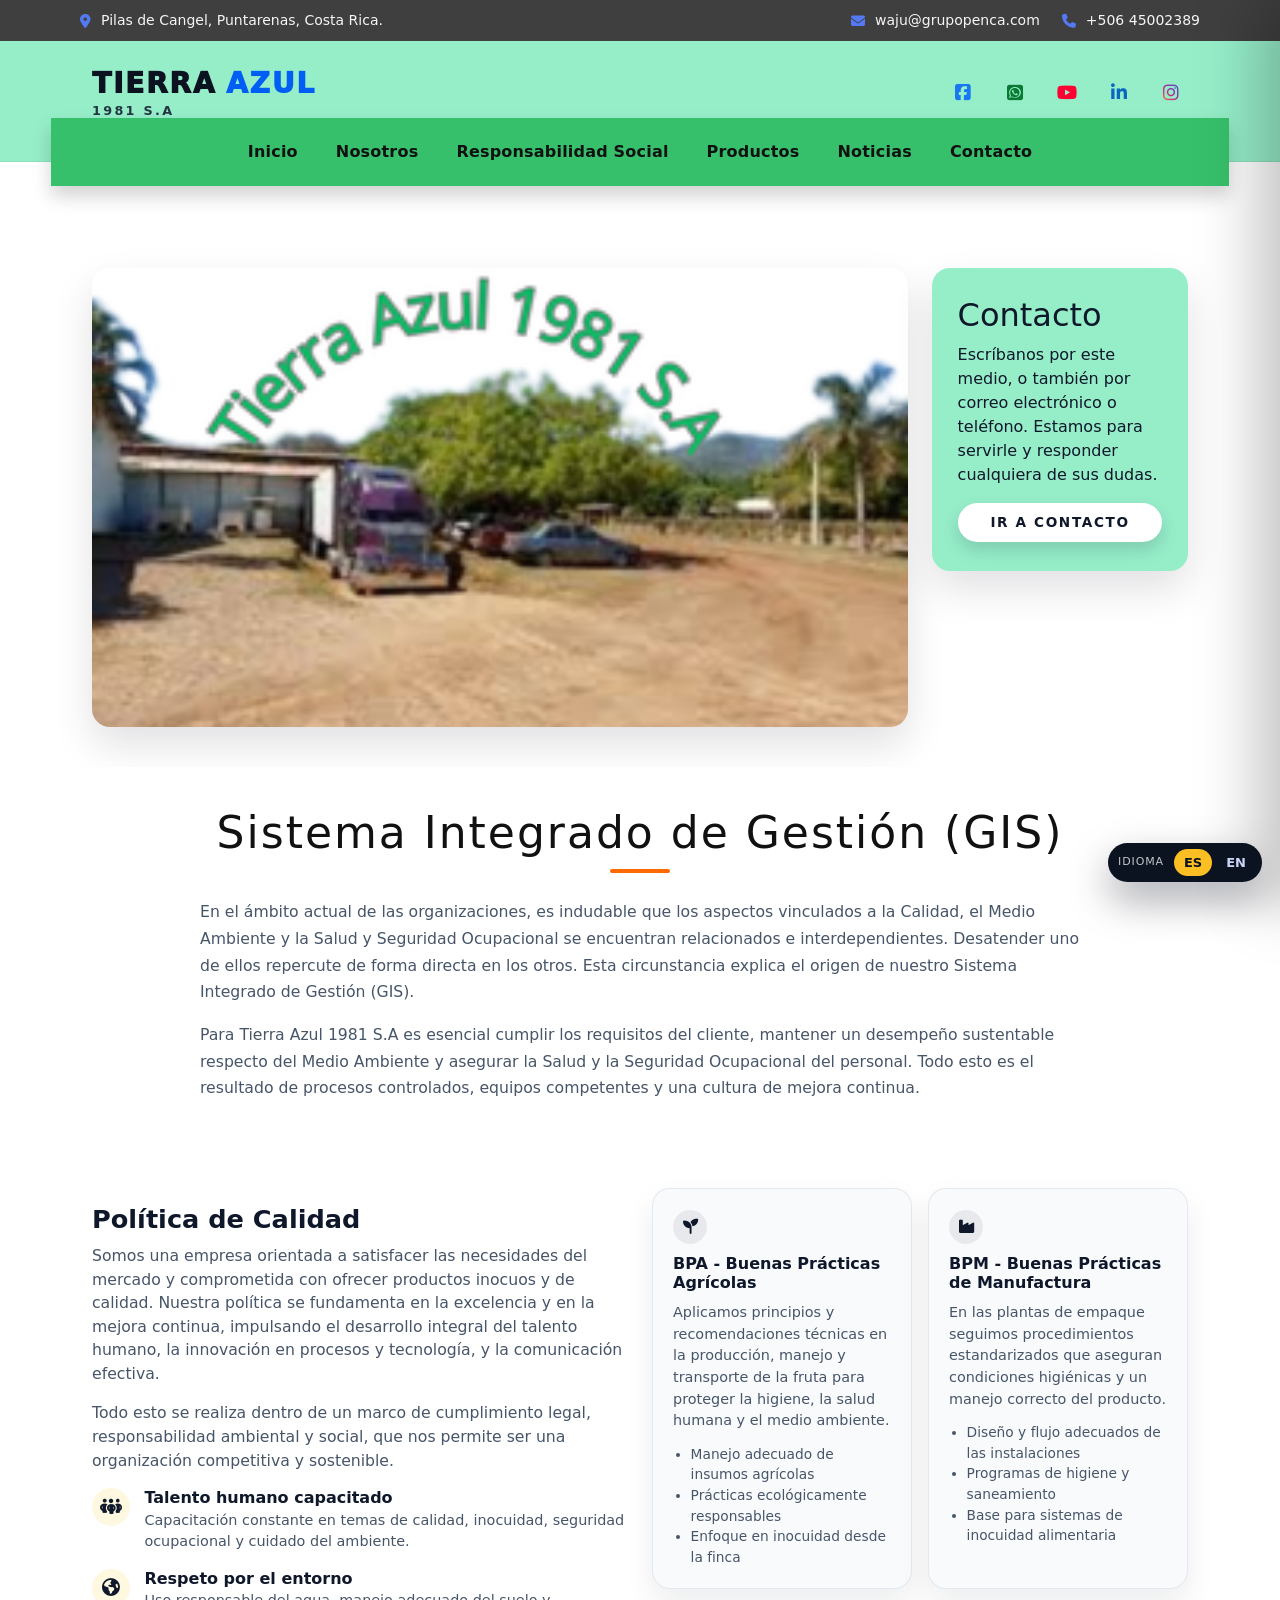
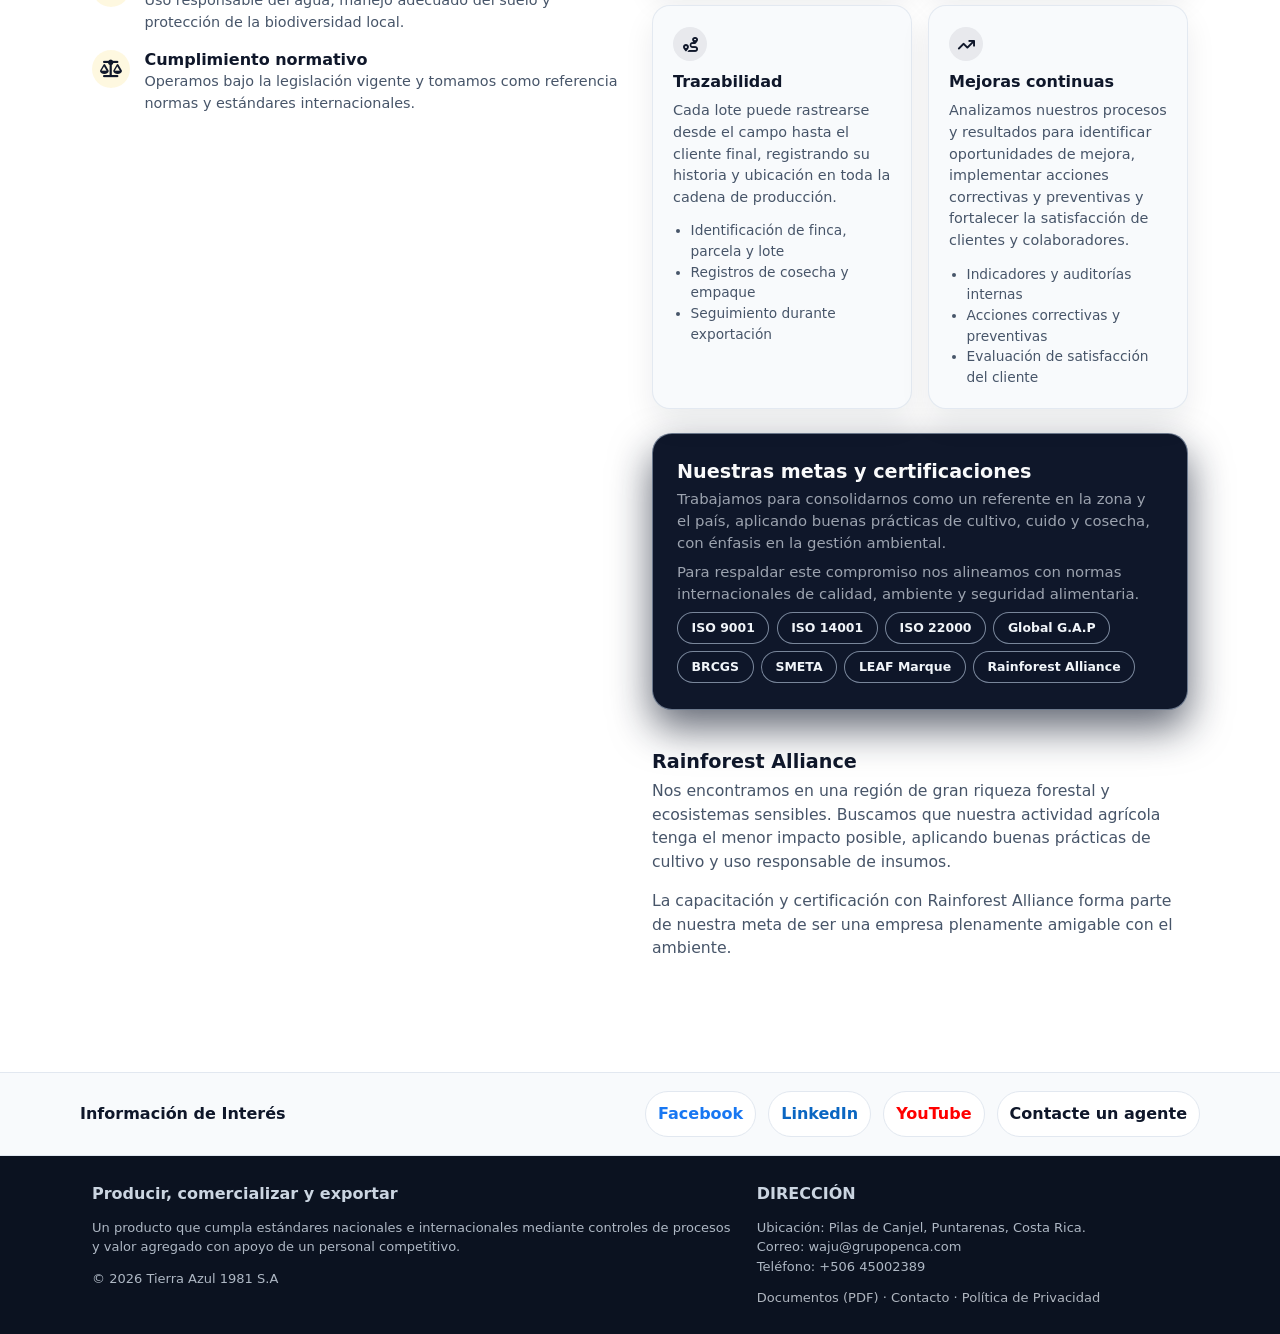
==== commit e5152bc4: "Harden site security with CSP, referrer policy and safe external links" ====
--- a/calidad.html
+++ b/calidad.html
@@ -3,7 +3,13 @@
   <head>
     <meta charset="utf-8" />
     <meta name="viewport" content="width=device-width, initial-scale=1" />
-    <title>Tierra-Azul - Calidad</title>
+    <meta name="description" content="Revise nuestro Sistema Integrado de Gestión enfocado en calidad, ambiente y seguridad ocupacional en Tierra Azul 1981 S.A." />
+    <meta name="robots" content="index, follow" />
+    <meta http-equiv="Content-Security-Policy" content="default-src 'self'; img-src 'self' data: https:; script-src 'self' 'unsafe-inline' https://cdn.jsdelivr.net https://unpkg.com; style-src 'self' 'unsafe-inline' https://fonts.googleapis.com https://cdn.jsdelivr.net https://unpkg.com https://cdnjs.cloudflare.com; font-src 'self' https://fonts.gstatic.com https://cdnjs.cloudflare.com data:; connect-src 'self'; frame-src https://www.youtube.com https://www.youtube-nocookie.com; frame-ancestors 'self'; object-src 'none'; base-uri 'self'; form-action 'self' mailto:;" />
+    <meta name="referrer" content="strict-origin-when-cross-origin" />
+    <meta http-equiv="X-Content-Type-Options" content="nosniff" />
+    <meta http-equiv="Permissions-Policy" content="camera=(), microphone=(), geolocation=(), interest-cohort=()" />
+    <title>Calidad y Sistema Integrado de Gestión | Tierra Azul 1981 S.A</title>
 
     <!-- Google Font -->
     <link rel="preconnect" href="https://fonts.googleapis.com" />
@@ -170,7 +176,7 @@
 
           <a
             class="nav2__link"
-            href="responsabilidad-social.html"
+            href="responsabilidad.html"
             data-es="Responsabilidad Social"
             data-en="Social Responsibility"
           >
@@ -267,7 +273,7 @@
           <!-- LINKS NORMALES -->
           <a
             class="nav2__mLink"
-            href="responsabilidad-social.html"
+            href="responsabilidad.html"
             data-es="Responsabilidad Social"
             data-en="Social Responsibility"
           >
@@ -372,13 +378,13 @@
     <section class="section quality-body" id="calidad">
       <div class="container">
         <div class="section-head">
-          <h2
+          <h1
             class="section-title"
             data-es="Sistema Integrado de Gestión (GIS)"
             data-en="Integrated Management System (GIS)"
           >
             Sistema Integrado de Gestión (GIS)
-          </h2>
+          </h1>
           <div class="section-divider"></div>
         </div>
 
@@ -769,9 +775,9 @@
           Información de Interés
         </strong>
         <div class="social">
-          <a href="#" class="social-facebook" target="_blank">Facebook</a>
-          <a href="#" class="social-linkedin" target="_blank">LinkedIn</a>
-          <a href="#" class="social-youtube" target="_blank">YouTube</a>
+          <a href="#" class="social-facebook" target="_blank" rel="noopener noreferrer">Facebook</a>
+          <a href="#" class="social-linkedin" target="_blank" rel="noopener noreferrer">LinkedIn</a>
+          <a href="#" class="social-youtube" target="_blank" rel="noopener noreferrer">YouTube</a>
           <a
             href="contacto.html"
             class="social-contact"
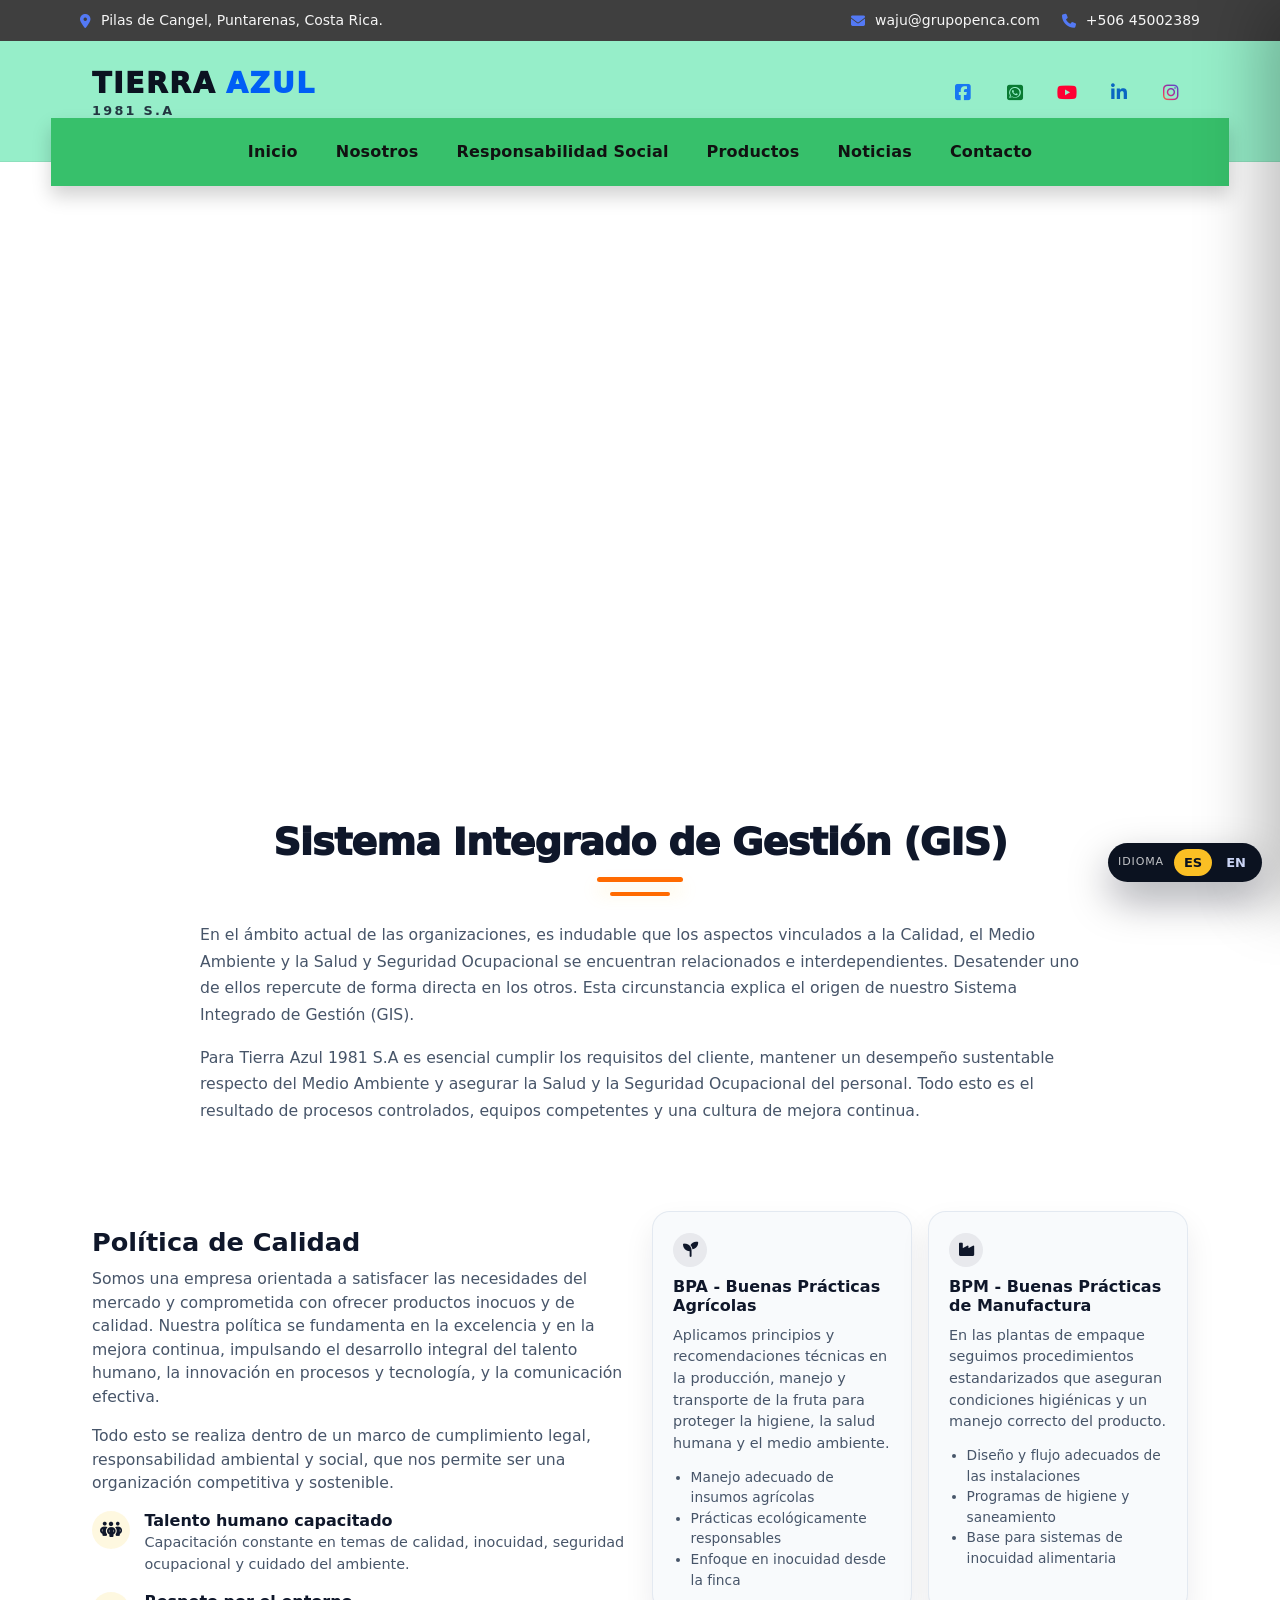
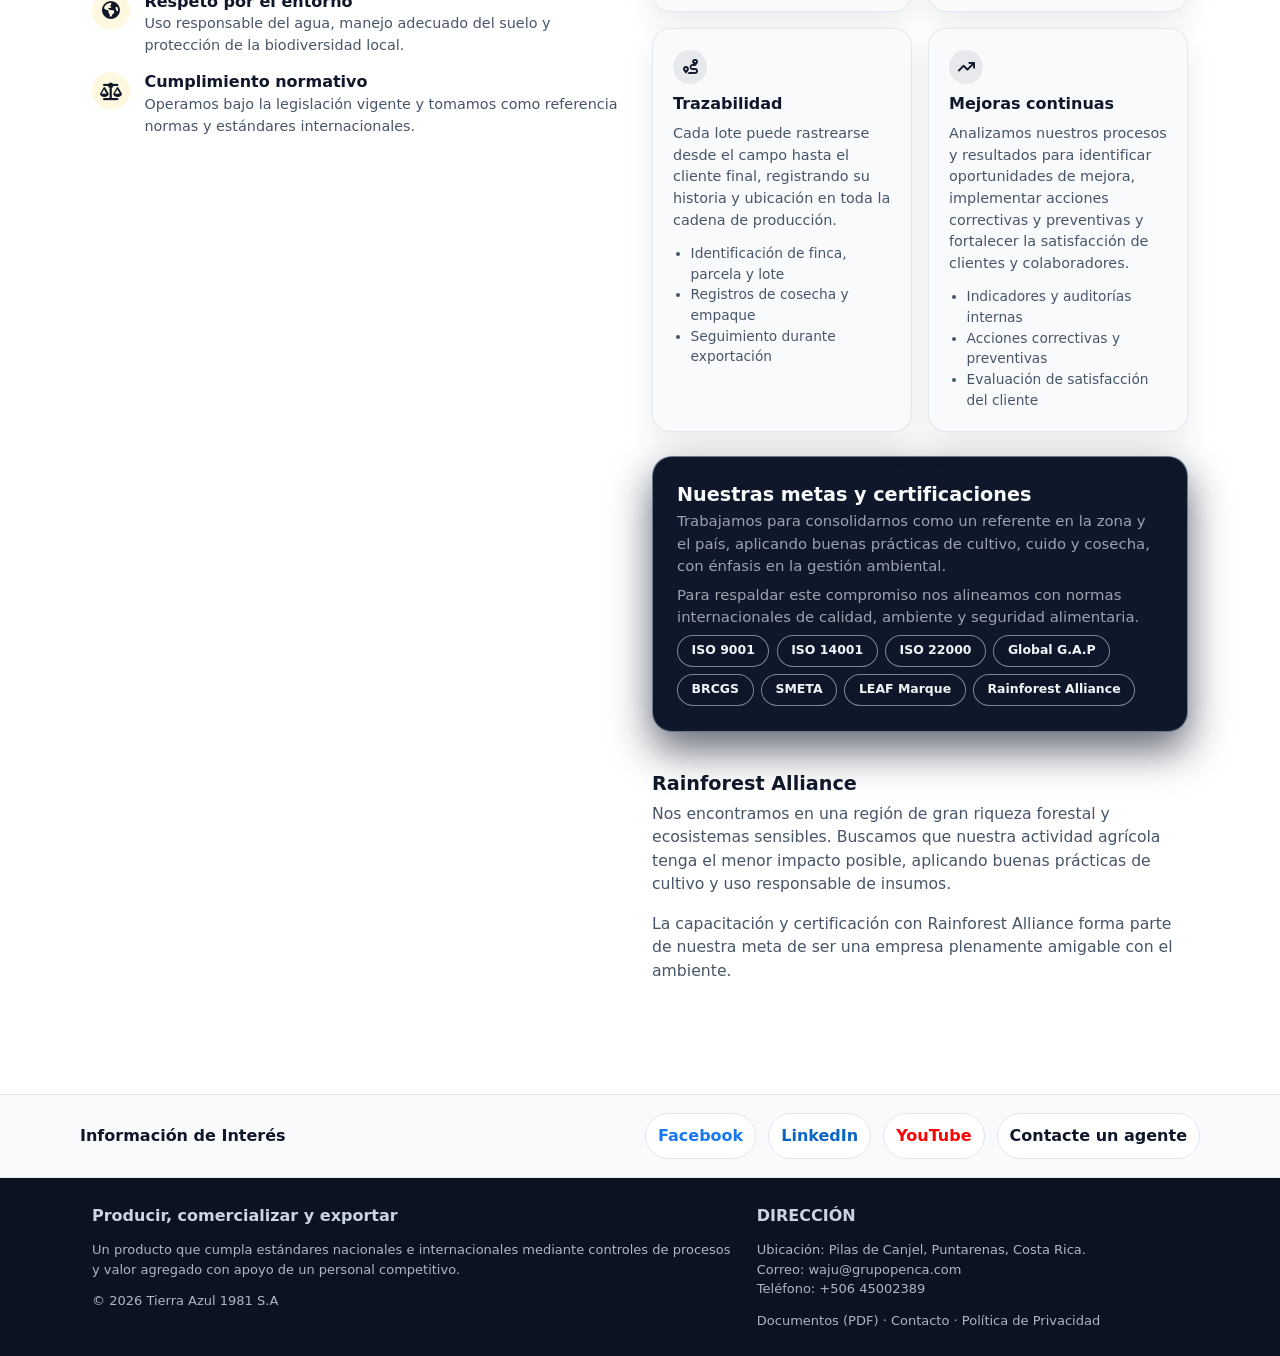
==== commit 6d2f5dd3: "Se actualizo la refrencia de responsabilidadr" ====
--- a/calidad.html
+++ b/calidad.html
@@ -3,13 +3,7 @@
   <head>
     <meta charset="utf-8" />
     <meta name="viewport" content="width=device-width, initial-scale=1" />
-    <meta name="description" content="Revise nuestro Sistema Integrado de Gestión enfocado en calidad, ambiente y seguridad ocupacional en Tierra Azul 1981 S.A." />
-    <meta name="robots" content="index, follow" />
-    <meta http-equiv="Content-Security-Policy" content="default-src 'self'; img-src 'self' data: https:; script-src 'self' 'unsafe-inline' https://cdn.jsdelivr.net https://unpkg.com; style-src 'self' 'unsafe-inline' https://fonts.googleapis.com https://cdn.jsdelivr.net https://unpkg.com https://cdnjs.cloudflare.com; font-src 'self' https://fonts.gstatic.com https://cdnjs.cloudflare.com data:; connect-src 'self'; frame-src https://www.youtube.com https://www.youtube-nocookie.com; frame-ancestors 'self'; object-src 'none'; base-uri 'self'; form-action 'self' mailto:;" />
-    <meta name="referrer" content="strict-origin-when-cross-origin" />
-    <meta http-equiv="X-Content-Type-Options" content="nosniff" />
-    <meta http-equiv="Permissions-Policy" content="camera=(), microphone=(), geolocation=(), interest-cohort=()" />
-    <title>Calidad y Sistema Integrado de Gestión | Tierra Azul 1981 S.A</title>
+    <title>Tierra-Azul - Calidad</title>
 
     <!-- Google Font -->
     <link rel="preconnect" href="https://fonts.googleapis.com" />
@@ -378,13 +372,13 @@
     <section class="section quality-body" id="calidad">
       <div class="container">
         <div class="section-head">
-          <h1
+          <h2
             class="section-title"
             data-es="Sistema Integrado de Gestión (GIS)"
             data-en="Integrated Management System (GIS)"
           >
             Sistema Integrado de Gestión (GIS)
-          </h1>
+          </h2>
           <div class="section-divider"></div>
         </div>
 
@@ -775,9 +769,9 @@
           Información de Interés
         </strong>
         <div class="social">
-          <a href="#" class="social-facebook" target="_blank" rel="noopener noreferrer">Facebook</a>
-          <a href="#" class="social-linkedin" target="_blank" rel="noopener noreferrer">LinkedIn</a>
-          <a href="#" class="social-youtube" target="_blank" rel="noopener noreferrer">YouTube</a>
+          <a href="#" class="social-facebook" target="_blank">Facebook</a>
+          <a href="#" class="social-linkedin" target="_blank">LinkedIn</a>
+          <a href="#" class="social-youtube" target="_blank">YouTube</a>
           <a
             href="contacto.html"
             class="social-contact"
@@ -886,7 +880,7 @@
       src="https://unpkg.com/aos@2.3.1/dist/aos.js"
     ></script>
 
-    <script>
+    <!-- <script>
       document.addEventListener("DOMContentLoaded", () => {
         if (window.AOS) AOS.init({ once: true });
 
@@ -913,7 +907,7 @@
           yearSpan.textContent = new Date().getFullYear();
         }
       });
-    </script>
+    </script> -->
     <!-- 🔵 Traducción -->
     <script defer src="js/translate.js"></script>
   </body>
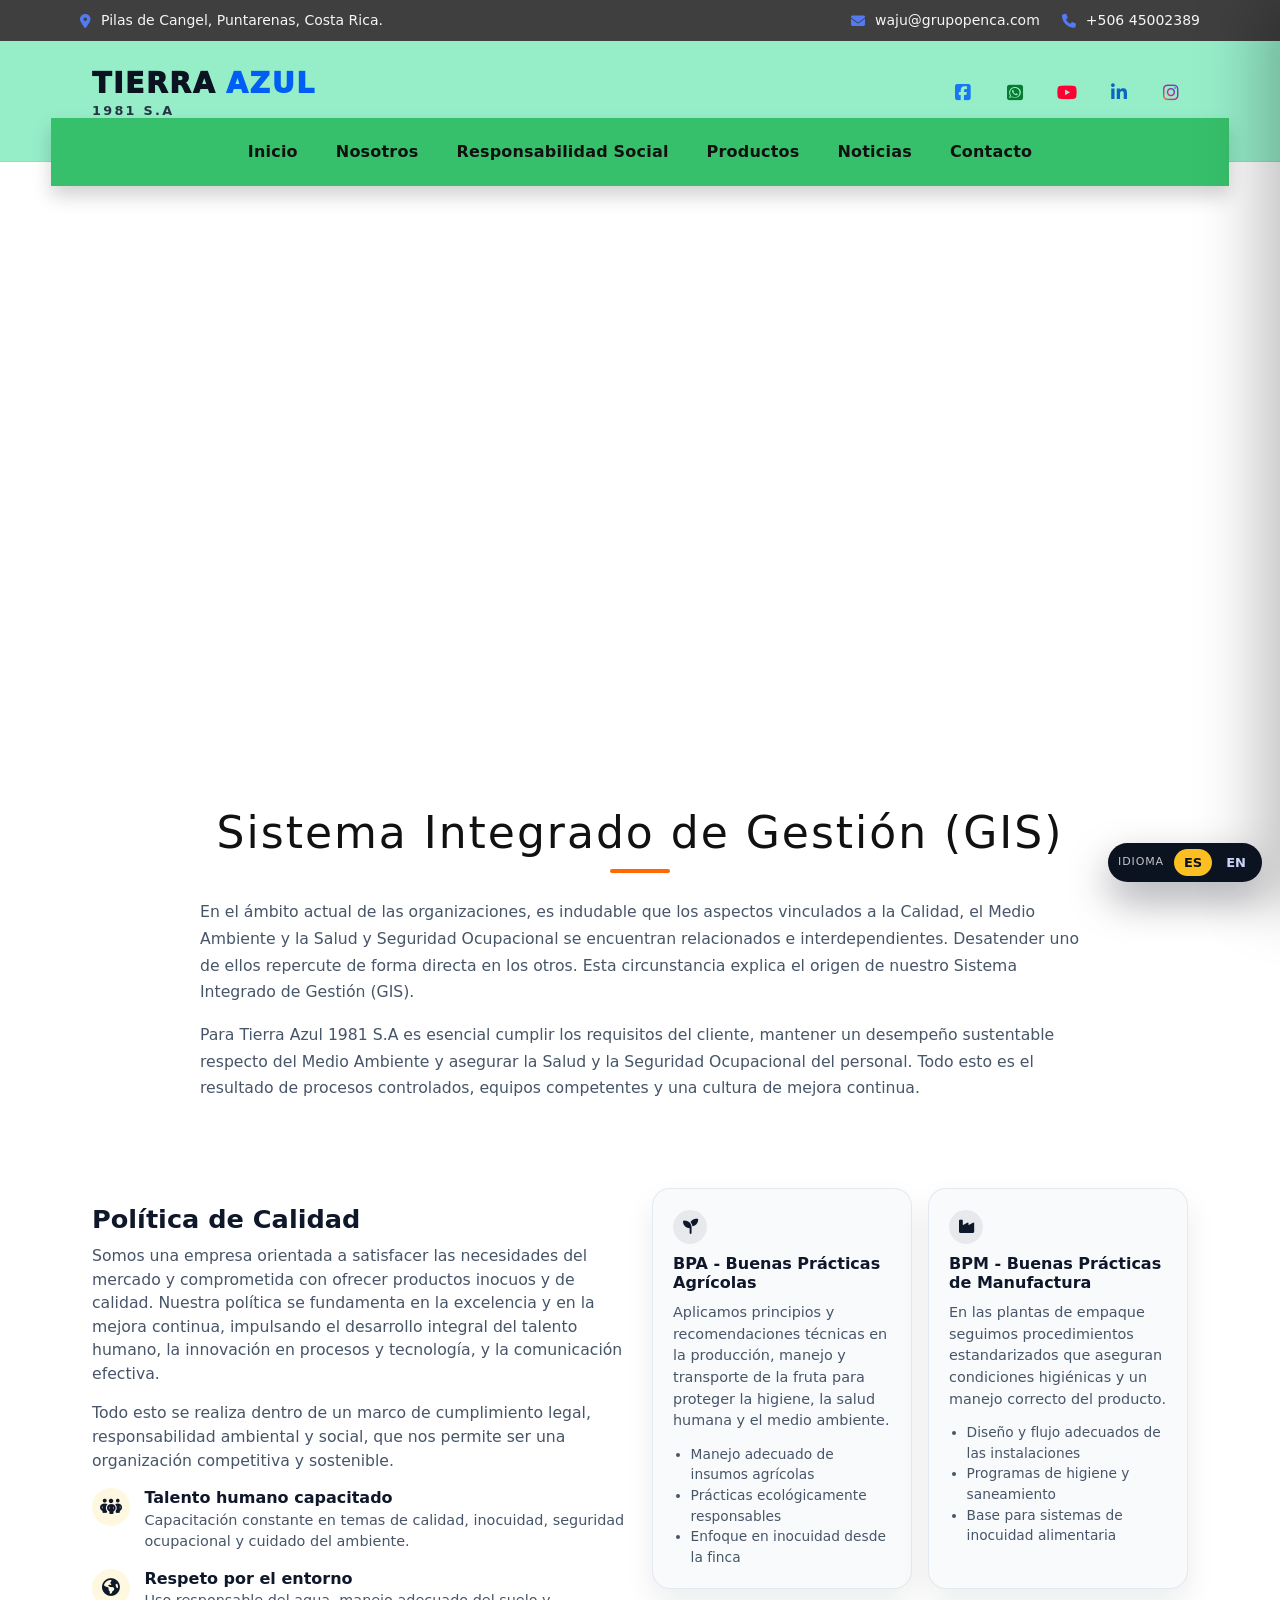
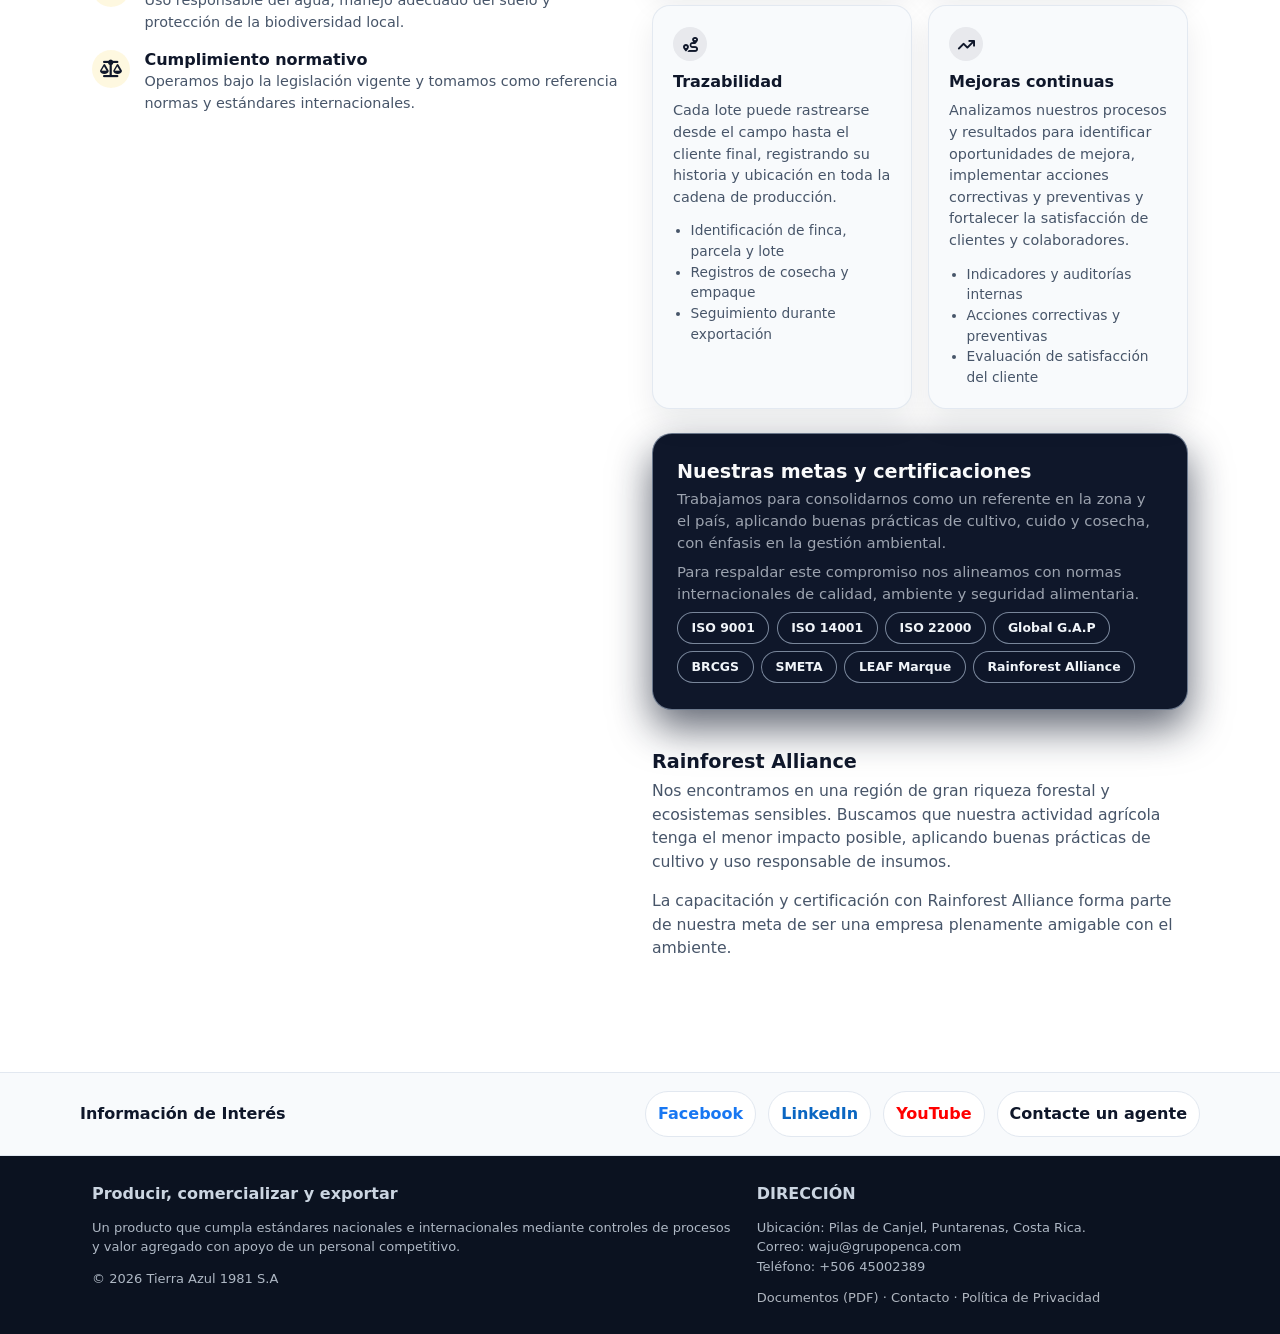
==== commit 4265391b: "Merge d20db1e5965fd71f45a9865ba8465cf405aad66c into 53c1c800d55f1d6b8499071224ed6cc3e620820c" ====
--- a/calidad.html
+++ b/calidad.html
@@ -3,7 +3,13 @@
   <head>
     <meta charset="utf-8" />
     <meta name="viewport" content="width=device-width, initial-scale=1" />
-    <title>Tierra-Azul - Calidad</title>
+    <meta name="description" content="Revise nuestro Sistema Integrado de Gestión enfocado en calidad, ambiente y seguridad ocupacional en Tierra Azul 1981 S.A." />
+    <meta name="robots" content="index, follow" />
+    <meta http-equiv="Content-Security-Policy" content="default-src 'self'; img-src 'self' data: https:; script-src 'self' 'unsafe-inline' https://cdn.jsdelivr.net https://unpkg.com; style-src 'self' 'unsafe-inline' https://fonts.googleapis.com https://cdn.jsdelivr.net https://unpkg.com https://cdnjs.cloudflare.com; font-src 'self' https://fonts.gstatic.com https://cdnjs.cloudflare.com data:; connect-src 'self'; frame-src https://www.youtube.com https://www.youtube-nocookie.com; frame-ancestors 'self'; object-src 'none'; base-uri 'self'; form-action 'self' mailto:;" />
+    <meta name="referrer" content="strict-origin-when-cross-origin" />
+    <meta http-equiv="X-Content-Type-Options" content="nosniff" />
+    <meta http-equiv="Permissions-Policy" content="camera=(), microphone=(), geolocation=(), interest-cohort=()" />
+    <title>Calidad y Sistema Integrado de Gestión | Tierra Azul 1981 S.A</title>
 
     <!-- Google Font -->
     <link rel="preconnect" href="https://fonts.googleapis.com" />
@@ -372,13 +378,13 @@
     <section class="section quality-body" id="calidad">
       <div class="container">
         <div class="section-head">
-          <h2
+          <h1
             class="section-title"
             data-es="Sistema Integrado de Gestión (GIS)"
             data-en="Integrated Management System (GIS)"
           >
             Sistema Integrado de Gestión (GIS)
-          </h2>
+          </h1>
           <div class="section-divider"></div>
         </div>
 
@@ -769,9 +775,9 @@
           Información de Interés
         </strong>
         <div class="social">
-          <a href="#" class="social-facebook" target="_blank">Facebook</a>
-          <a href="#" class="social-linkedin" target="_blank">LinkedIn</a>
-          <a href="#" class="social-youtube" target="_blank">YouTube</a>
+          <a href="#" class="social-facebook" target="_blank" rel="noopener noreferrer">Facebook</a>
+          <a href="#" class="social-linkedin" target="_blank" rel="noopener noreferrer">LinkedIn</a>
+          <a href="#" class="social-youtube" target="_blank" rel="noopener noreferrer">YouTube</a>
           <a
             href="contacto.html"
             class="social-contact"
